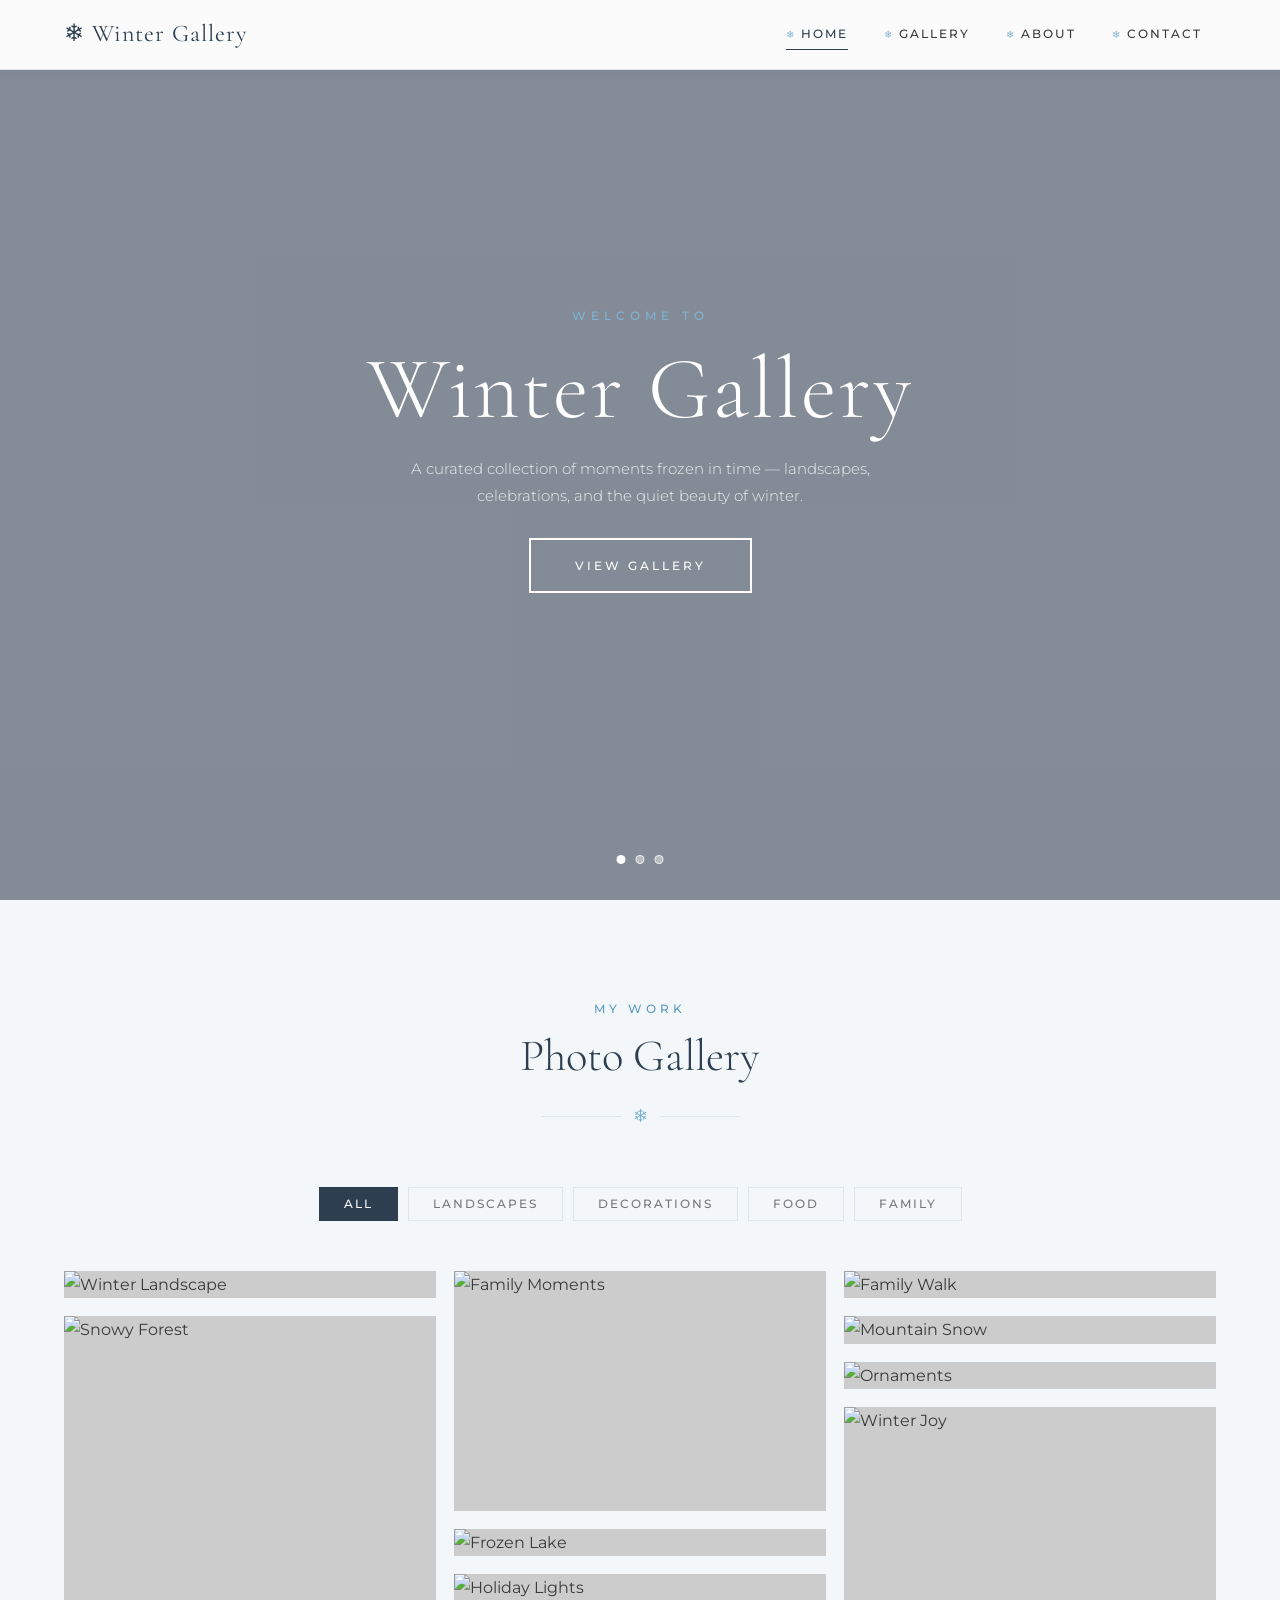
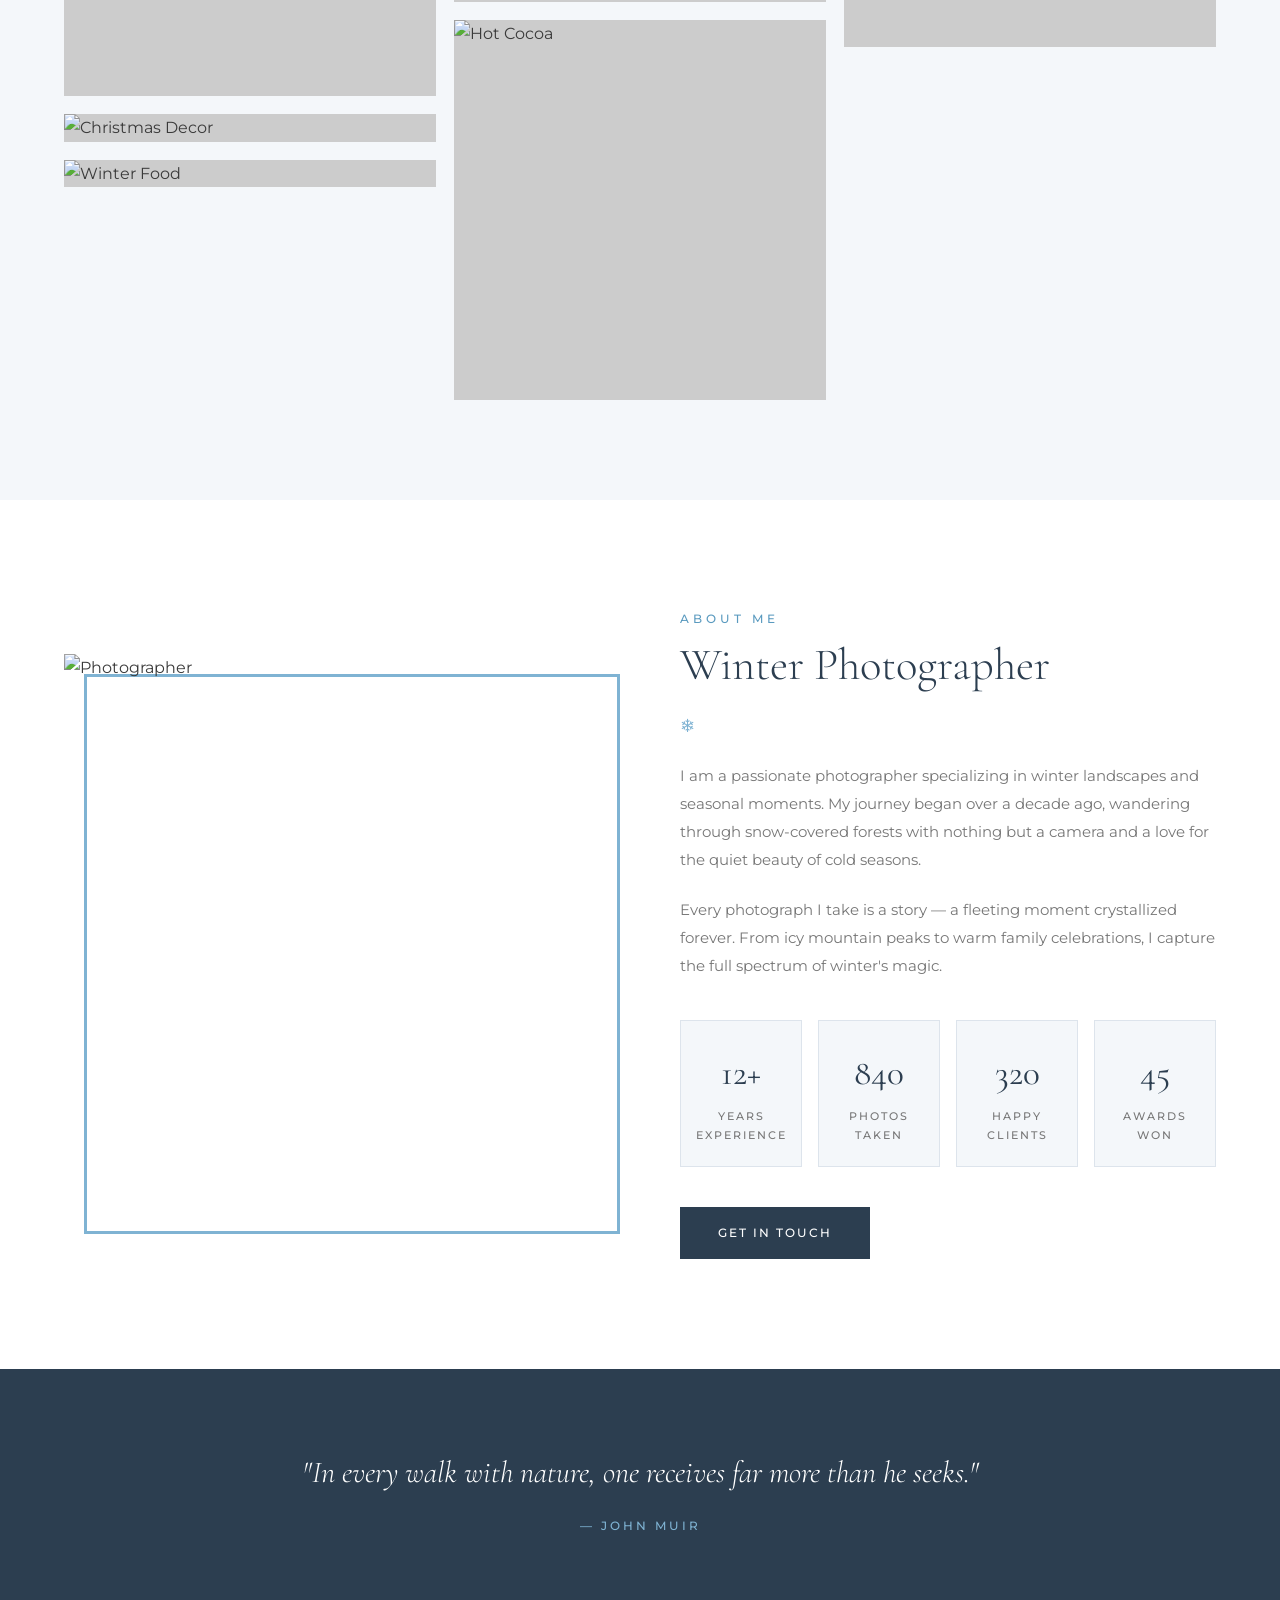
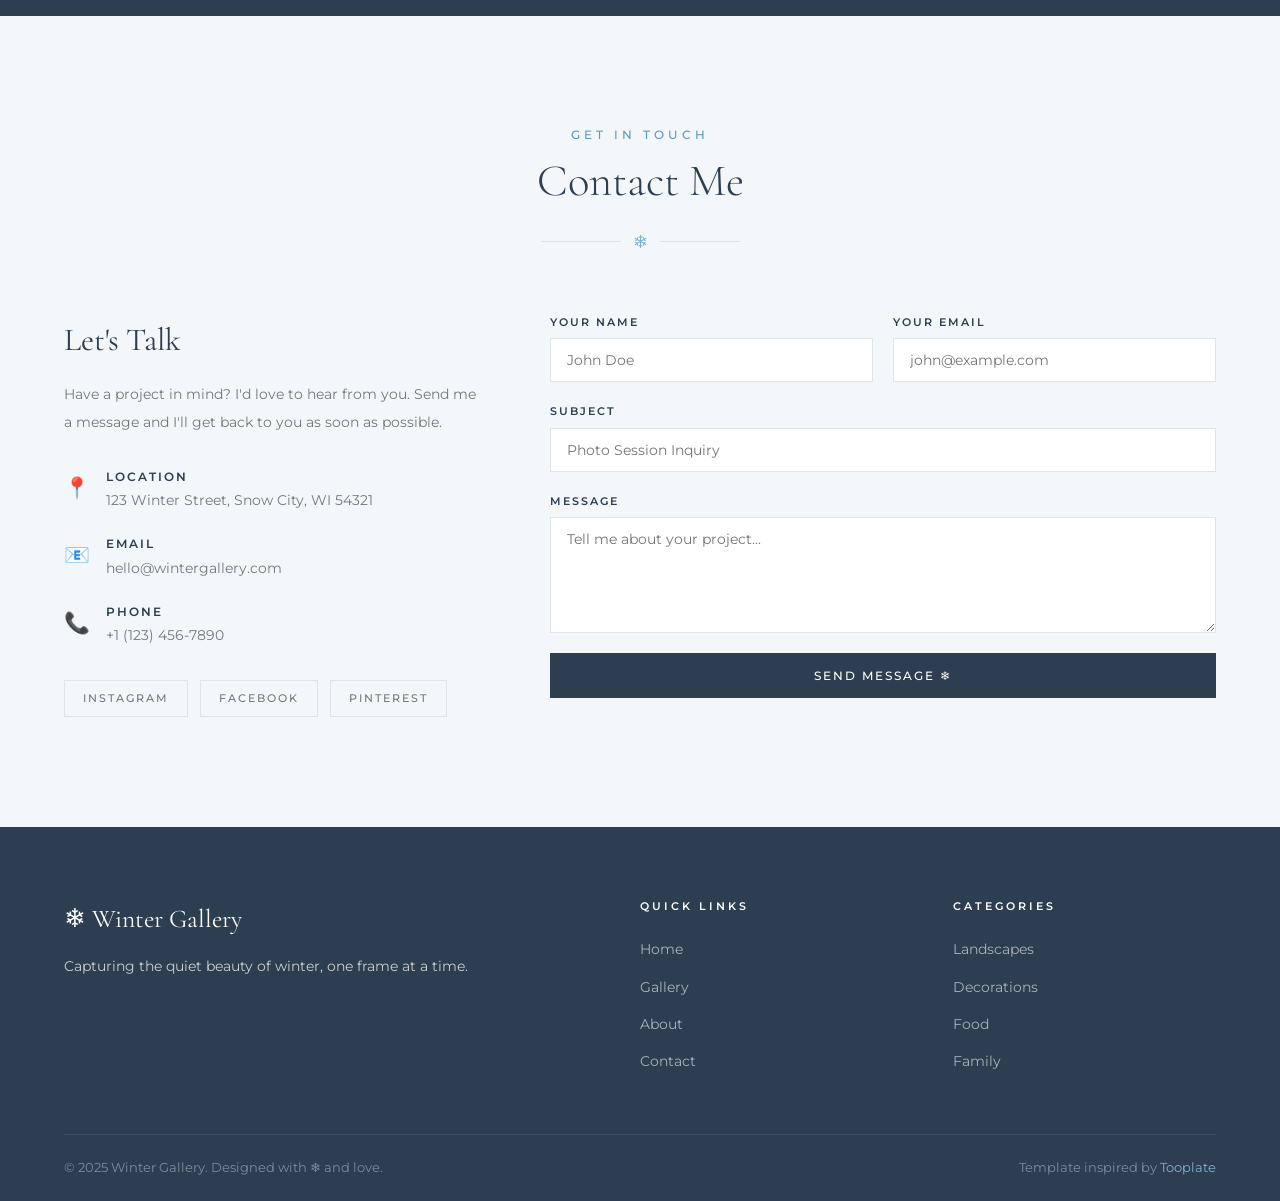
==== Task-5/index.html @ 5f0f7ccc "Completed Task 5" ====
<!DOCTYPE html>
<html lang="en">
<head>
  <meta charset="UTF-8" />
  <meta name="viewport" content="width=device-width, initial-scale=1.0"/>
  <title>Winter Gallery</title>
  <link rel="stylesheet" href="style.css"/>
  <link href="https://fonts.googleapis.com/css2?family=Cormorant+Garamond:ital,wght@0,300;0,400;0,600;1,300;1,400&family=Montserrat:wght@300;400;500;600&display=swap" rel="stylesheet"/>
</head>
<body>

  <!-- ========== NAVBAR ========== -->
  <nav class="navbar" id="navbar">
    <div class="nav-container">
      <a href="#home" class="nav-logo">❄ Winter Gallery</a>
      <button class="nav-toggle" id="navToggle" aria-label="Toggle menu">
        <span></span><span></span><span></span>
      </button>
      <ul class="nav-menu" id="navMenu">
        <li><a href="#home"      class="nav-link active"><span class="flake">❄</span>Home</a></li>
        <li><a href="#gallery"   class="nav-link"><span class="flake">❄</span>Gallery</a></li>
        <li><a href="#about"     class="nav-link"><span class="flake">❄</span>About</a></li>
        <li><a href="#contact"   class="nav-link"><span class="flake">❄</span>Contact</a></li>
      </ul>
    </div>
  </nav>

  <!-- ========== HERO ========== -->
  <section class="hero" id="home">
    <div class="hero-slides">
      <div class="hero-slide active" style="background-image: url('https://images.unsplash.com/photo-1491002052546-bf38f186af56?w=1600&q=80')"></div>
      <div class="hero-slide" style="background-image: url('https://images.unsplash.com/photo-1548777123-e216912df7d8?w=1600&q=80')"></div>
      <div class="hero-slide" style="background-image: url('https://images.unsplash.com/photo-1516912481808-3406841bd33c?w=1600&q=80')"></div>
    </div>
    <div class="hero-overlay"></div>
    <div class="hero-content">
      <p class="hero-sub">Welcome to</p>
      <h1 class="hero-title">Winter Gallery</h1>
      <p class="hero-desc">A curated collection of moments frozen in time — landscapes, celebrations, and the quiet beauty of winter.</p>
      <a href="#gallery" class="btn-hero">View Gallery</a>
    </div>
    <div class="hero-dots">
      <span class="dot active" data-slide="0"></span>
      <span class="dot" data-slide="1"></span>
      <span class="dot" data-slide="2"></span>
    </div>
  </section>

  <!-- ========== GALLERY ========== -->
  <section class="gallery-section" id="gallery">
    <div class="container">
      <div class="section-header">
        <p class="section-sub">My Work</p>
        <h2 class="section-title">Photo Gallery</h2>
        <div class="divider"><span>❄</span></div>
      </div>

      <!-- Filter Buttons -->
      <div class="filter-bar">
        <button class="filter-btn active" data-filter="all">All</button>
        <button class="filter-btn" data-filter="landscapes">Landscapes</button>
        <button class="filter-btn" data-filter="decorations">Decorations</button>
        <button class="filter-btn" data-filter="food">Food</button>
        <button class="filter-btn" data-filter="family">Family</button>
      </div>

      <!-- Gallery Grid -->
      <div class="gallery-grid" id="galleryGrid">

        <div class="gallery-item" data-category="landscapes">
          <img src="https://images.unsplash.com/photo-1491002052546-bf38f186af56?w=600&q=80" alt="Winter Landscape"/>
          <div class="gallery-overlay">
            <span class="gallery-icon">🔍</span>
            <p>Winter Landscape</p>
          </div>
        </div>

        <div class="gallery-item tall" data-category="landscapes">
          <img src="https://images.unsplash.com/photo-1548777123-e216912df7d8?w=600&q=80" alt="Snowy Forest"/>
          <div class="gallery-overlay">
            <span class="gallery-icon">🔍</span>
            <p>Snowy Forest</p>
          </div>
        </div>

        <div class="gallery-item" data-category="decorations">
          <img src="https://images.unsplash.com/photo-1512389142860-9c449e58a543?w=600&q=80" alt="Christmas Decor"/>
          <div class="gallery-overlay">
            <span class="gallery-icon">🔍</span>
            <p>Christmas Decor</p>
          </div>
        </div>

        <div class="gallery-item" data-category="food">
          <img src="https://images.unsplash.com/photo-1481391319762-47dff72954d9?w=600&q=80" alt="Winter Food"/>
          <div class="gallery-overlay">
            <span class="gallery-icon">🔍</span>
            <p>Winter Food</p>
          </div>
        </div>

        <div class="gallery-item wide" data-category="family">
          <img src="https://images.unsplash.com/photo-1543589077-47d81606c1bf?w=600&q=80" alt="Family Moments"/>
          <div class="gallery-overlay">
            <span class="gallery-icon">🔍</span>
            <p>Family Moments</p>
          </div>
        </div>

        <div class="gallery-item" data-category="landscapes">
          <img src="https://images.unsplash.com/photo-1516912481808-3406841bd33c?w=600&q=80" alt="Frozen Lake"/>
          <div class="gallery-overlay">
            <span class="gallery-icon">🔍</span>
            <p>Frozen Lake</p>
          </div>
        </div>

        <div class="gallery-item" data-category="decorations">
          <img src="https://images.unsplash.com/photo-1543332164-6e82f355badc?w=600&q=80" alt="Holiday Lights"/>
          <div class="gallery-overlay">
            <span class="gallery-icon">🔍</span>
            <p>Holiday Lights</p>
          </div>
        </div>

        <div class="gallery-item tall" data-category="food">
          <img src="https://images.unsplash.com/photo-1606312619070-d48b4c652a52?w=600&q=80" alt="Hot Cocoa"/>
          <div class="gallery-overlay">
            <span class="gallery-icon">🔍</span>
            <p>Hot Cocoa</p>
          </div>
        </div>

        <div class="gallery-item" data-category="family">
          <img src="https://images.unsplash.com/photo-1511895426328-dc8714191011?w=600&q=80" alt="Family Walk"/>
          <div class="gallery-overlay">
            <span class="gallery-icon">🔍</span>
            <p>Family Walk</p>
          </div>
        </div>

        <div class="gallery-item" data-category="landscapes">
          <img src="https://images.unsplash.com/photo-1418985991508-e47386d96a71?w=600&q=80" alt="Mountain Snow"/>
          <div class="gallery-overlay">
            <span class="gallery-icon">🔍</span>
            <p>Mountain Snow</p>
          </div>
        </div>

        <div class="gallery-item" data-category="decorations">
          <img src="https://images.unsplash.com/photo-1544441893-675973e31985?w=600&q=80" alt="Ornaments"/>
          <div class="gallery-overlay">
            <span class="gallery-icon">🔍</span>
            <p>Ornaments</p>
          </div>
        </div>

        <div class="gallery-item wide" data-category="family">
          <img src="https://images.unsplash.com/photo-1502086223501-7ea6ecd79368?w=600&q=80" alt="Winter Joy"/>
          <div class="gallery-overlay">
            <span class="gallery-icon">🔍</span>
            <p>Winter Joy</p>
          </div>
        </div>

      </div><!-- end gallery-grid -->
    </div>
  </section>

  <!-- ========== LIGHTBOX ========== -->
  <div class="lightbox" id="lightbox">
    <button class="lb-close" id="lbClose">✕</button>
    <button class="lb-prev" id="lbPrev">&#10094;</button>
    <button class="lb-next" id="lbNext">&#10095;</button>
    <div class="lb-img-wrap">
      <img src="" alt="" id="lbImg"/>
      <p class="lb-caption" id="lbCaption"></p>
    </div>
  </div>

  <!-- ========== ABOUT ========== -->
  <section class="about-section" id="about">
    <div class="container">
      <div class="about-grid">
        <div class="about-image">
          <img src="https://images.unsplash.com/photo-1531746020798-e6953c6e8e04?w=600&q=80" alt="Photographer"/>
          <div class="about-img-decor"></div>
        </div>
        <div class="about-content">
          <p class="section-sub">About Me</p>
          <h2 class="section-title">Winter Photographer</h2>
          <div class="divider left"><span>❄</span></div>
          <p class="about-text">
            I am a passionate photographer specializing in winter landscapes and seasonal moments. 
            My journey began over a decade ago, wandering through snow-covered forests with nothing 
            but a camera and a love for the quiet beauty of cold seasons.
          </p>
          <p class="about-text">
            Every photograph I take is a story — a fleeting moment crystallized forever. 
            From icy mountain peaks to warm family celebrations, I capture the full spectrum 
            of winter's magic.
          </p>
          <div class="stats-grid">
            <div class="stat-box">
              <h3>12+</h3>
              <p>Years Experience</p>
            </div>
            <div class="stat-box">
              <h3>840</h3>
              <p>Photos Taken</p>
            </div>
            <div class="stat-box">
              <h3>320</h3>
              <p>Happy Clients</p>
            </div>
            <div class="stat-box">
              <h3>45</h3>
              <p>Awards Won</p>
            </div>
          </div>
          <a href="#contact" class="btn-primary">Get In Touch</a>
        </div>
      </div>
    </div>
  </section>

  <!-- ========== QUOTE BANNER ========== -->
  <section class="quote-section">
    <div class="container">
      <blockquote>
        "In every walk with nature, one receives far more than he seeks."
        <cite>— John Muir</cite>
      </blockquote>
    </div>
  </section>

  <!-- ========== CONTACT ========== -->
  <section class="contact-section" id="contact">
    <div class="container">
      <div class="section-header">
        <p class="section-sub">Get In Touch</p>
        <h2 class="section-title">Contact Me</h2>
        <div class="divider"><span>❄</span></div>
      </div>

      <div class="contact-grid">
        <div class="contact-info">
          <h3>Let's Talk</h3>
          <p>Have a project in mind? I'd love to hear from you. Send me a message and I'll get back to you as soon as possible.</p>

          <div class="contact-item">
            <span class="contact-icon">📍</span>
            <div>
              <strong>Location</strong>
              <p>123 Winter Street, Snow City, WI 54321</p>
            </div>
          </div>
          <div class="contact-item">
            <span class="contact-icon">📧</span>
            <div>
              <strong>Email</strong>
              <p><a href="mailto:hello@wintergallery.com">hello@wintergallery.com</a></p>
            </div>
          </div>
          <div class="contact-item">
            <span class="contact-icon">📞</span>
            <div>
              <strong>Phone</strong>
              <p><a href="tel:+11234567890">+1 (123) 456-7890</a></p>
            </div>
          </div>

          <div class="social-links">
            <a href="#" class="social-link">Instagram</a>
            <a href="#" class="social-link">Facebook</a>
            <a href="#" class="social-link">Pinterest</a>
          </div>
        </div>

        <form class="contact-form" id="contactForm">
          <div class="form-row">
            <div class="form-group">
              <label for="name">Your Name</label>
              <input type="text" id="name" name="name" placeholder="John Doe" required/>
            </div>
            <div class="form-group">
              <label for="email">Your Email</label>
              <input type="email" id="email" name="email" placeholder="john@example.com" required/>
            </div>
          </div>
          <div class="form-group">
            <label for="subject">Subject</label>
            <input type="text" id="subject" name="subject" placeholder="Photo Session Inquiry"/>
          </div>
          <div class="form-group">
            <label for="message">Message</label>
            <textarea id="message" name="message" rows="5" placeholder="Tell me about your project..." required></textarea>
          </div>
          <button type="submit" class="btn-primary">Send Message ❄</button>
          <p class="form-success" id="formSuccess">Thank you! Your message has been sent.</p>
        </form>
      </div>
    </div>
  </section>

  <!-- ========== FOOTER ========== -->
  <footer class="footer">
    <div class="container">
      <div class="footer-grid">
        <div class="footer-brand">
          <h3>❄ Winter Gallery</h3>
          <p>Capturing the quiet beauty of winter, one frame at a time.</p>
        </div>
        <div class="footer-links">
          <h4>Quick Links</h4>
          <ul>
            <li><a href="#home">Home</a></li>
            <li><a href="#gallery">Gallery</a></li>
            <li><a href="#about">About</a></li>
            <li><a href="#contact">Contact</a></li>
          </ul>
        </div>
        <div class="footer-categories">
          <h4>Categories</h4>
          <ul>
            <li><a href="#">Landscapes</a></li>
            <li><a href="#">Decorations</a></li>
            <li><a href="#">Food</a></li>
            <li><a href="#">Family</a></li>
          </ul>
        </div>
      </div>
      <div class="footer-bottom">
        <p>© 2025 Winter Gallery. Designed with ❄ and love.</p>
        <p>Template inspired by <a href="https://www.tooplate.com" target="_blank">Tooplate</a></p>
      </div>
    </div>
  </footer>

  <script src="script.js"></script>
</body>
</html>
---- Task-5/style.css ----
/* =============================================
   WINTER GALLERY — style.css
   Breakpoints:
     Desktop  : 1200px+
     Tablet   : 768px – 1199px
     Mobile   : < 768px
   ============================================= */

/* ---------- CSS Variables ---------- */
:root {
  --primary:      #2c3e50;
  --accent:       #7fb3d3;
  --accent-dark:  #5a9abf;
  --light-bg:     #f4f7fa;
  --white:        #ffffff;
  --text:         #3a3a3a;
  --text-light:   #777777;
  --border:       #dde4ec;
  --overlay:      rgba(30, 45, 65, 0.55);
  --nav-height:   70px;
  --font-serif:   'Cormorant Garamond', Georgia, serif;
  --font-sans:    'Montserrat', sans-serif;
  --transition:   all 0.35s ease;
  --shadow:       0 4px 24px rgba(44,62,80,0.10);
  --shadow-hover: 0 8px 32px rgba(44,62,80,0.18);
}

/* ---------- Reset & Base ---------- */
*, *::before, *::after { box-sizing: border-box; margin: 0; padding: 0; }

html { scroll-behavior: smooth; font-size: 16px; }

body {
  font-family: var(--font-sans);
  color: var(--text);
  background: var(--white);
  line-height: 1.7;
  overflow-x: hidden;
}

img { max-width: 100%; display: block; }

a { text-decoration: none; color: inherit; }

ul { list-style: none; }

.container {
  width: 90%;
  max-width: 1200px;
  margin: 0 auto;
}

/* ---------- Buttons ---------- */
.btn-primary {
  display: inline-block;
  padding: 13px 36px;
  background: var(--primary);
  color: var(--white);
  font-family: var(--font-sans);
  font-size: 0.78rem;
  font-weight: 500;
  letter-spacing: 2px;
  text-transform: uppercase;
  border: 2px solid var(--primary);
  cursor: pointer;
  transition: var(--transition);
}
.btn-primary:hover {
  background: transparent;
  color: var(--primary);
}

.btn-hero {
  display: inline-block;
  padding: 15px 44px;
  background: transparent;
  color: var(--white);
  font-family: var(--font-sans);
  font-size: 0.78rem;
  font-weight: 500;
  letter-spacing: 3px;
  text-transform: uppercase;
  border: 2px solid var(--white);
  transition: var(--transition);
  margin-top: 28px;
}
.btn-hero:hover {
  background: var(--white);
  color: var(--primary);
}

/* ---------- Section Shared ---------- */
.section-header { text-align: center; margin-bottom: 56px; }

.section-sub {
  font-family: var(--font-sans);
  font-size: 0.72rem;
  font-weight: 500;
  letter-spacing: 4px;
  text-transform: uppercase;
  color: var(--accent-dark);
  margin-bottom: 10px;
}

.section-title {
  font-family: var(--font-serif);
  font-size: 2.8rem;
  font-weight: 300;
  color: var(--primary);
  line-height: 1.2;
}

.divider {
  display: flex;
  align-items: center;
  justify-content: center;
  gap: 12px;
  margin-top: 18px;
  color: var(--accent);
  font-size: 1.1rem;
}
.divider::before,
.divider::after {
  content: '';
  flex: 1;
  max-width: 80px;
  height: 1px;
  background: var(--border);
}
.divider.left {
  justify-content: flex-start;
}
.divider.left::before { display: none; }
.divider.left::after { flex: 0; width: 80px; }

/* =============================================
   NAVBAR
   ============================================= */
.navbar {
  position: fixed;
  top: 0; left: 0; right: 0;
  z-index: 1000;
  height: var(--nav-height);
  background: rgba(255,255,255,0.97);
  backdrop-filter: blur(8px);
  border-bottom: 1px solid var(--border);
  transition: var(--transition);
  box-shadow: 0 2px 16px rgba(44,62,80,0.07);
}

.nav-container {
  display: flex;
  align-items: center;
  justify-content: space-between;
  height: 100%;
  width: 90%;
  max-width: 1200px;
  margin: 0 auto;
}

.nav-logo {
  font-family: var(--font-serif);
  font-size: 1.5rem;
  font-weight: 400;
  color: var(--primary);
  letter-spacing: 1px;
}

.nav-menu {
  display: flex;
  gap: 8px;
  align-items: center;
}

.nav-link {
  font-family: var(--font-sans);
  font-size: 0.72rem;
  font-weight: 500;
  letter-spacing: 2px;
  text-transform: uppercase;
  color: var(--text);
  padding: 6px 14px;
  position: relative;
  transition: var(--transition);
  display: flex;
  align-items: center;
  gap: 5px;
}

.flake {
  font-size: 0.65rem;
  color: var(--accent);
  opacity: 0;
  transition: var(--transition);
}

.nav-link.active .flake,
.nav-link:hover .flake { opacity: 1; }

.nav-link::after {
  content: '';
  position: absolute;
  bottom: 0; left: 14px; right: 14px;
  height: 1px;
  background: var(--primary);
  transform: scaleX(0);
  transition: var(--transition);
}
.nav-link.active::after,
.nav-link:hover::after { transform: scaleX(1); }

.nav-link.active,
.nav-link:hover { color: var(--primary); }

/* Hamburger */
.nav-toggle {
  display: none;
  flex-direction: column;
  gap: 5px;
  background: none;
  border: none;
  cursor: pointer;
  padding: 6px;
}
.nav-toggle span {
  display: block;
  width: 26px;
  height: 2px;
  background: var(--primary);
  transition: var(--transition);
}

/* =============================================
   HERO
   ============================================= */
.hero {
  position: relative;
  height: 100vh;
  min-height: 600px;
  overflow: hidden;
  display: flex;
  align-items: center;
  justify-content: center;
}

.hero-slides {
  position: absolute;
  inset: 0;
}

.hero-slide {
  position: absolute;
  inset: 0;
  background-size: cover;
  background-position: center;
  opacity: 0;
  transition: opacity 1.2s ease;
}
.hero-slide.active { opacity: 1; }

.hero-overlay {
  position: absolute;
  inset: 0;
  background: var(--overlay);
}

.hero-content {
  position: relative;
  z-index: 2;
  text-align: center;
  color: var(--white);
  padding: 0 20px;
  max-width: 760px;
}

.hero-sub {
  font-family: var(--font-sans);
  font-size: 0.72rem;
  font-weight: 500;
  letter-spacing: 5px;
  text-transform: uppercase;
  color: var(--accent);
  margin-bottom: 16px;
}

.hero-title {
  font-family: var(--font-serif);
  font-size: 5.5rem;
  font-weight: 300;
  line-height: 1.05;
  letter-spacing: 2px;
}

.hero-desc {
  font-size: 0.95rem;
  font-weight: 300;
  margin-top: 20px;
  line-height: 1.8;
  color: rgba(255,255,255,0.85);
  max-width: 520px;
  margin-left: auto;
  margin-right: auto;
}

.hero-dots {
  position: absolute;
  bottom: 36px;
  left: 50%;
  transform: translateX(-50%);
  display: flex;
  gap: 10px;
  z-index: 3;
}

.dot {
  width: 9px;
  height: 9px;
  border-radius: 50%;
  background: rgba(255,255,255,0.45);
  cursor: pointer;
  transition: var(--transition);
  border: 1px solid rgba(255,255,255,0.7);
}
.dot.active { background: var(--white); }

/* =============================================
   GALLERY
   ============================================= */
.gallery-section {
  padding: 100px 0;
  background: var(--light-bg);
}

/* Filter Bar */
.filter-bar {
  display: flex;
  justify-content: center;
  flex-wrap: wrap;
  gap: 10px;
  margin-bottom: 50px;
}

.filter-btn {
  font-family: var(--font-sans);
  font-size: 0.72rem;
  font-weight: 500;
  letter-spacing: 2px;
  text-transform: uppercase;
  padding: 9px 24px;
  background: transparent;
  border: 1px solid var(--border);
  color: var(--text-light);
  cursor: pointer;
  transition: var(--transition);
}
.filter-btn:hover,
.filter-btn.active {
  background: var(--primary);
  border-color: var(--primary);
  color: var(--white);
}

/* Masonry Grid */
.gallery-grid {
  columns: 3;
  column-gap: 18px;
}

.gallery-item {
  position: relative;
  overflow: hidden;
  break-inside: avoid;
  margin-bottom: 18px;
  cursor: pointer;
  background: #ccc;
}

.gallery-item img {
  width: 100%;
  height: auto;
  display: block;
  transition: transform 0.5s ease;
  object-fit: cover;
}

/* Tall / Wide variants for visual interest */
.gallery-item.tall img { min-height: 380px; object-fit: cover; }
.gallery-item.wide img { min-height: 240px; object-fit: cover; }

.gallery-overlay {
  position: absolute;
  inset: 0;
  background: rgba(30,45,65,0.62);
  display: flex;
  flex-direction: column;
  align-items: center;
  justify-content: center;
  opacity: 0;
  transition: var(--transition);
  color: var(--white);
}

.gallery-item:hover .gallery-overlay { opacity: 1; }
.gallery-item:hover img { transform: scale(1.05); }

.gallery-icon { font-size: 1.8rem; margin-bottom: 8px; }
.gallery-overlay p {
  font-family: var(--font-serif);
  font-size: 1.1rem;
  font-weight: 300;
  letter-spacing: 1px;
}

/* Hidden items */
.gallery-item.hidden {
  display: none;
}

/* =============================================
   LIGHTBOX
   ============================================= */
.lightbox {
  display: none;
  position: fixed;
  inset: 0;
  z-index: 2000;
  background: rgba(10,18,28,0.95);
  align-items: center;
  justify-content: center;
}
.lightbox.open { display: flex; }

.lb-img-wrap {
  position: relative;
  max-width: 90vw;
  max-height: 90vh;
  display: flex;
  flex-direction: column;
  align-items: center;
}

.lb-img-wrap img {
  max-width: 90vw;
  max-height: 80vh;
  object-fit: contain;
  border: 3px solid rgba(255,255,255,0.08);
}

.lb-caption {
  color: rgba(255,255,255,0.7);
  font-family: var(--font-serif);
  font-size: 1rem;
  font-style: italic;
  margin-top: 14px;
}

.lb-close, .lb-prev, .lb-next {
  position: fixed;
  background: none;
  border: none;
  color: var(--white);
  font-size: 1.6rem;
  cursor: pointer;
  transition: var(--transition);
  padding: 10px;
}
.lb-close { top: 20px; right: 28px; font-size: 1.8rem; }
.lb-close:hover { color: var(--accent); transform: rotate(90deg); }
.lb-prev  { left: 24px; top: 50%; transform: translateY(-50%); }
.lb-next  { right: 24px; top: 50%; transform: translateY(-50%); }
.lb-prev:hover, .lb-next:hover { color: var(--accent); }

/* =============================================
   ABOUT
   ============================================= */
.about-section {
  padding: 110px 0;
  background: var(--white);
}

.about-grid {
  display: grid;
  grid-template-columns: 1fr 1fr;
  gap: 80px;
  align-items: center;
}

.about-image {
  position: relative;
}
.about-image img {
  width: 100%;
  height: 560px;
  object-fit: cover;
  position: relative;
  z-index: 1;
}
.about-img-decor {
  position: absolute;
  bottom: -20px;
  right: -20px;
  width: 100%;
  height: 100%;
  border: 3px solid var(--accent);
  z-index: 0;
}

.about-content .section-title { text-align: left; }

.about-text {
  color: var(--text-light);
  font-size: 0.92rem;
  line-height: 1.9;
  margin-top: 22px;
}

.stats-grid {
  display: grid;
  grid-template-columns: repeat(4, 1fr);
  gap: 16px;
  margin: 40px 0;
}

.stat-box {
  text-align: center;
  padding: 22px 10px;
  border: 1px solid var(--border);
  background: var(--light-bg);
  transition: var(--transition);
}
.stat-box:hover {
  border-color: var(--accent);
  box-shadow: var(--shadow);
}
.stat-box h3 {
  font-family: var(--font-serif);
  font-size: 2.2rem;
  font-weight: 400;
  color: var(--primary);
}
.stat-box p {
  font-size: 0.68rem;
  font-weight: 500;
  letter-spacing: 2px;
  text-transform: uppercase;
  color: var(--text-light);
  margin-top: 4px;
}

/* =============================================
   QUOTE BANNER
   ============================================= */
.quote-section {
  padding: 80px 0;
  background: var(--primary);
  text-align: center;
}

.quote-section blockquote {
  font-family: var(--font-serif);
  font-size: 1.9rem;
  font-weight: 300;
  font-style: italic;
  color: var(--white);
  line-height: 1.6;
  max-width: 760px;
  margin: 0 auto;
}

.quote-section cite {
  display: block;
  font-family: var(--font-sans);
  font-size: 0.72rem;
  font-weight: 500;
  letter-spacing: 3px;
  text-transform: uppercase;
  color: var(--accent);
  margin-top: 20px;
  font-style: normal;
}

/* =============================================
   CONTACT
   ============================================= */
.contact-section {
  padding: 110px 0;
  background: var(--light-bg);
}

.contact-grid {
  display: grid;
  grid-template-columns: 1fr 1.6fr;
  gap: 70px;
  align-items: start;
}

.contact-info h3 {
  font-family: var(--font-serif);
  font-size: 2rem;
  font-weight: 400;
  color: var(--primary);
  margin-bottom: 14px;
}
.contact-info > p {
  color: var(--text-light);
  font-size: 0.9rem;
  line-height: 1.9;
  margin-bottom: 32px;
}

.contact-item {
  display: flex;
  gap: 16px;
  align-items: flex-start;
  margin-bottom: 22px;
}
.contact-icon { font-size: 1.3rem; margin-top: 2px; }
.contact-item strong {
  display: block;
  font-size: 0.72rem;
  font-weight: 600;
  letter-spacing: 2px;
  text-transform: uppercase;
  color: var(--primary);
  margin-bottom: 2px;
}
.contact-item p,
.contact-item a {
  font-size: 0.88rem;
  color: var(--text-light);
  transition: var(--transition);
}
.contact-item a:hover { color: var(--accent-dark); }

.social-links {
  display: flex;
  gap: 12px;
  margin-top: 32px;
  flex-wrap: wrap;
}
.social-link {
  font-size: 0.68rem;
  font-weight: 500;
  letter-spacing: 2px;
  text-transform: uppercase;
  padding: 8px 18px;
  border: 1px solid var(--border);
  color: var(--text-light);
  transition: var(--transition);
}
.social-link:hover {
  background: var(--primary);
  border-color: var(--primary);
  color: var(--white);
}

/* Contact Form */
.contact-form { display: flex; flex-direction: column; gap: 20px; }

.form-row {
  display: grid;
  grid-template-columns: 1fr 1fr;
  gap: 20px;
}

.form-group {
  display: flex;
  flex-direction: column;
  gap: 7px;
}

.form-group label {
  font-size: 0.68rem;
  font-weight: 600;
  letter-spacing: 2px;
  text-transform: uppercase;
  color: var(--primary);
}

.form-group input,
.form-group textarea {
  font-family: var(--font-sans);
  font-size: 0.88rem;
  padding: 12px 16px;
  border: 1px solid var(--border);
  background: var(--white);
  color: var(--text);
  outline: none;
  transition: var(--transition);
  resize: vertical;
}
.form-group input:focus,
.form-group textarea:focus {
  border-color: var(--accent);
  box-shadow: 0 0 0 3px rgba(127,179,211,0.15);
}

.form-success {
  display: none;
  color: #3a8f5a;
  font-size: 0.85rem;
  margin-top: 4px;
}
.form-success.show { display: block; }

/* =============================================
   FOOTER
   ============================================= */
.footer {
  background: var(--primary);
  color: rgba(255,255,255,0.75);
  padding: 70px 0 0;
}

.footer-grid {
  display: grid;
  grid-template-columns: 2fr 1fr 1fr;
  gap: 50px;
  padding-bottom: 50px;
  border-bottom: 1px solid rgba(255,255,255,0.1);
}

.footer-brand h3 {
  font-family: var(--font-serif);
  font-size: 1.6rem;
  font-weight: 400;
  color: var(--white);
  margin-bottom: 14px;
}
.footer-brand p {
  font-size: 0.88rem;
  line-height: 1.8;
}

.footer-links h4,
.footer-categories h4 {
  font-size: 0.68rem;
  font-weight: 600;
  letter-spacing: 3px;
  text-transform: uppercase;
  color: var(--white);
  margin-bottom: 20px;
}

.footer-links ul li,
.footer-categories ul li { margin-bottom: 10px; }

.footer-links a,
.footer-categories a {
  font-size: 0.88rem;
  color: rgba(255,255,255,0.6);
  transition: var(--transition);
}
.footer-links a:hover,
.footer-categories a:hover { color: var(--accent); }

.footer-bottom {
  padding: 22px 0;
  display: flex;
  justify-content: space-between;
  align-items: center;
  font-size: 0.8rem;
  color: rgba(255,255,255,0.4);
  flex-wrap: wrap;
  gap: 8px;
}
.footer-bottom a {
  color: var(--accent);
  transition: var(--transition);
}
.footer-bottom a:hover { color: var(--white); }


/* =============================================
   MEDIA QUERIES — TABLET (768px – 1199px)
   ============================================= */
@media (max-width: 1199px) and (min-width: 768px) {

  /* Navbar */
  .nav-logo { font-size: 1.3rem; }
  .nav-link { padding: 6px 10px; font-size: 0.68rem; }

  /* Hero */
  .hero-title { font-size: 4rem; }
  .hero-desc  { font-size: 0.9rem; }

  /* Section title */
  .section-title { font-size: 2.2rem; }

  /* Gallery — 2 columns */
  .gallery-grid { columns: 2; }

  /* About */
  .about-grid { grid-template-columns: 1fr 1fr; gap: 50px; }
  .about-image img { height: 450px; }
  .stats-grid { grid-template-columns: repeat(2, 1fr); }

  /* Contact */
  .contact-grid { grid-template-columns: 1fr 1fr; gap: 44px; }

  /* Footer */
  .footer-grid { grid-template-columns: 1.5fr 1fr 1fr; gap: 36px; }

  /* Quote */
  .quote-section blockquote { font-size: 1.55rem; }
}


/* =============================================
   MEDIA QUERIES — MOBILE (< 768px)
   ============================================= */
@media (max-width: 767px) {

  :root { --nav-height: 60px; }

  /* ---- Navbar ---- */
  .nav-toggle { display: flex; }

  .nav-menu {
    position: fixed;
    top: var(--nav-height);
    left: 0; right: 0;
    background: var(--white);
    flex-direction: column;
    gap: 0;
    padding: 16px 0;
    border-bottom: 1px solid var(--border);
    box-shadow: 0 8px 24px rgba(0,0,0,0.08);
    transform: translateY(-120%);
    opacity: 0;
    transition: var(--transition);
    pointer-events: none;
  }
  .nav-menu.open {
    transform: translateY(0);
    opacity: 1;
    pointer-events: all;
  }
  .nav-link {
    padding: 12px 24px;
    font-size: 0.75rem;
    border-bottom: 1px solid var(--border);
    width: 100%;
  }
  .nav-link::after { left: 24px; right: 24px; }
  .nav-logo { font-size: 1.15rem; }

  /* ---- Hero ---- */
  .hero-title { font-size: 2.7rem; letter-spacing: 1px; }
  .hero-sub   { font-size: 0.65rem; letter-spacing: 4px; }
  .hero-desc  { font-size: 0.85rem; }
  .btn-hero   { padding: 12px 32px; font-size: 0.7rem; }

  /* ---- Section header ---- */
  .section-title  { font-size: 1.9rem; }
  .section-header { margin-bottom: 36px; }

  /* ---- Gallery — 1 column ---- */
  .gallery-grid { columns: 1; }

  .filter-bar { gap: 8px; }
  .filter-btn { padding: 8px 16px; font-size: 0.68rem; }

  /* ---- About ---- */
  .about-section { padding: 70px 0; }
  .about-grid {
    grid-template-columns: 1fr;
    gap: 40px;
  }
  .about-image img { height: 320px; }
  .about-img-decor { bottom: -12px; right: -12px; }
  .stats-grid { grid-template-columns: repeat(2, 1fr); gap: 12px; }
  .stat-box h3 { font-size: 1.8rem; }

  /* ---- Quote ---- */
  .quote-section { padding: 60px 0; }
  .quote-section blockquote { font-size: 1.25rem; }

  /* ---- Contact ---- */
  .contact-section { padding: 70px 0; }
  .contact-grid {
    grid-template-columns: 1fr;
    gap: 40px;
  }
  .form-row { grid-template-columns: 1fr; }

  /* ---- Footer ---- */
  .footer { padding: 50px 0 0; }
  .footer-grid {
    grid-template-columns: 1fr;
    gap: 30px;
  }
  .footer-bottom {
    flex-direction: column;
    text-align: center;
  }

  /* ---- Lightbox ---- */
  .lb-prev { left: 8px; }
  .lb-next { right: 8px; }
}


/* =============================================
   SCROLLBAR (Desktop cosmetic)
   ============================================= */
::-webkit-scrollbar { width: 6px; }
::-webkit-scrollbar-track { background: var(--light-bg); }
::-webkit-scrollbar-thumb { background: var(--accent); border-radius: 3px; }
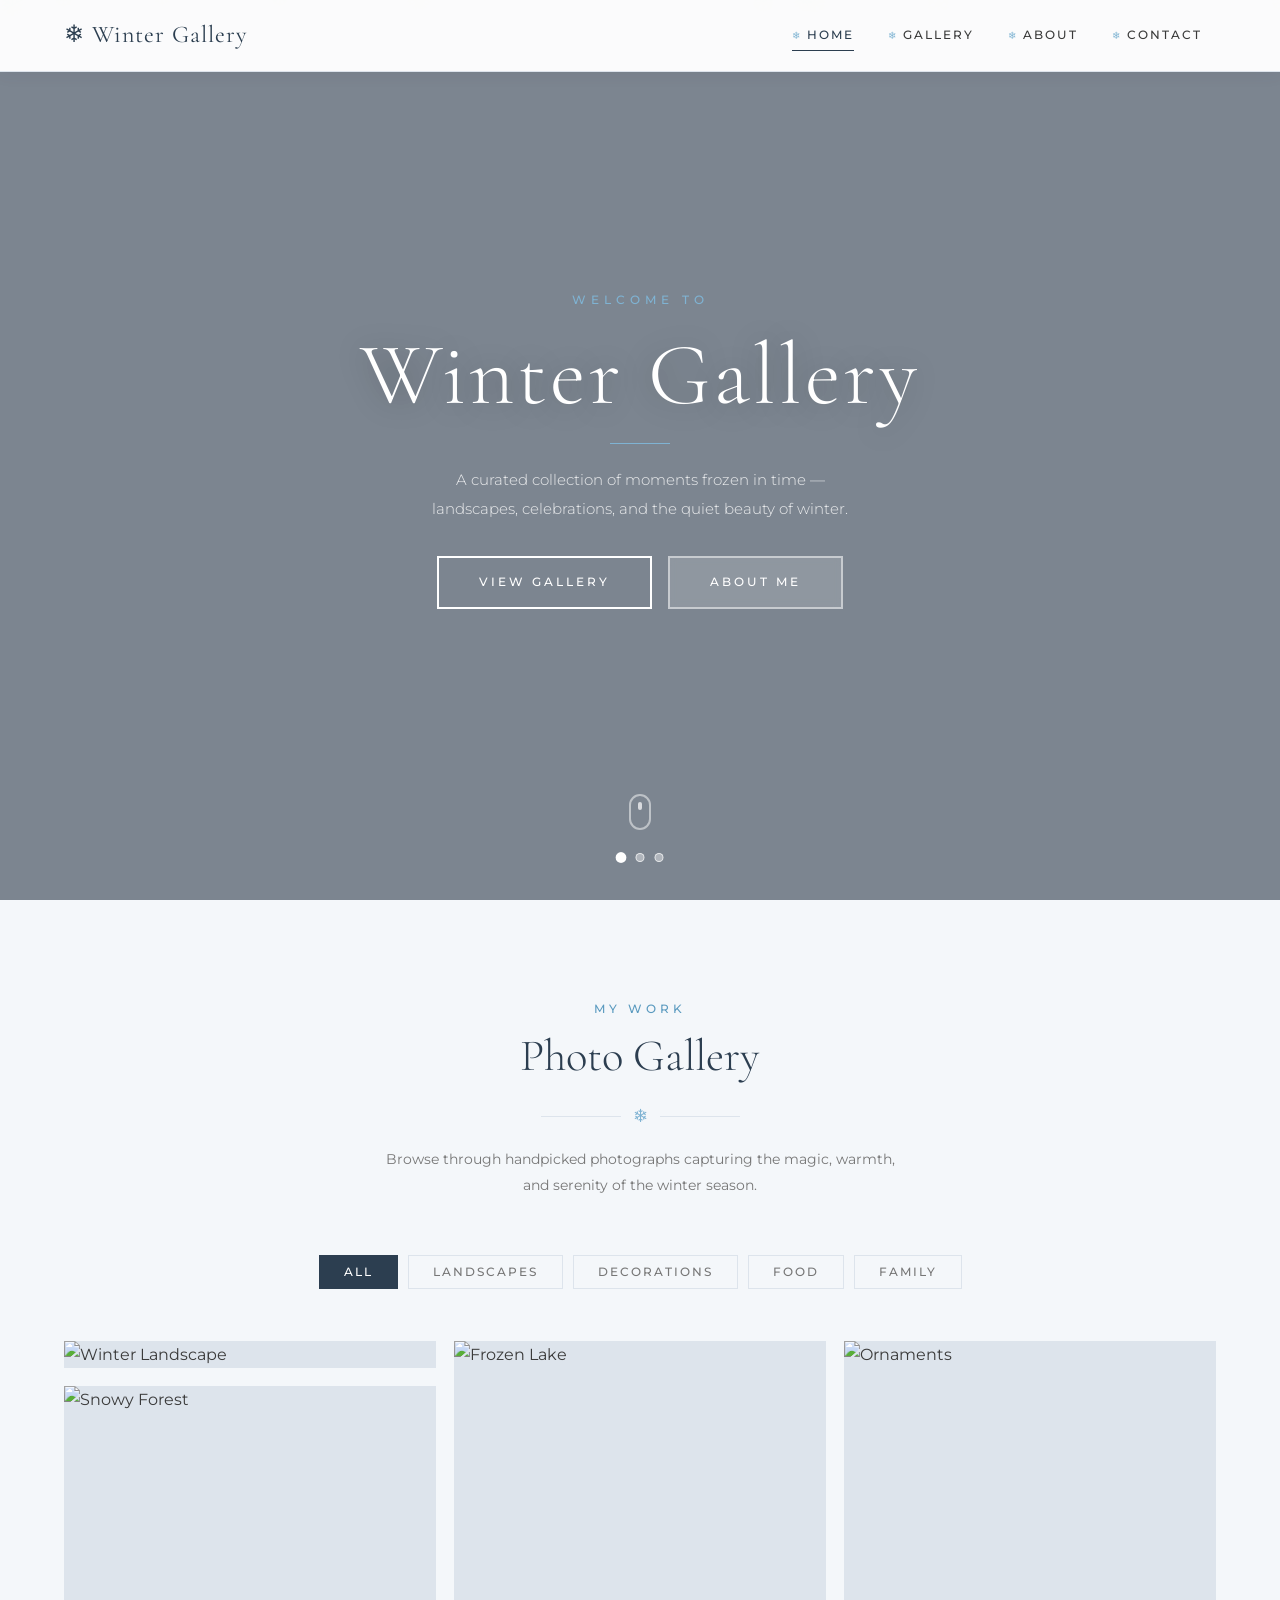
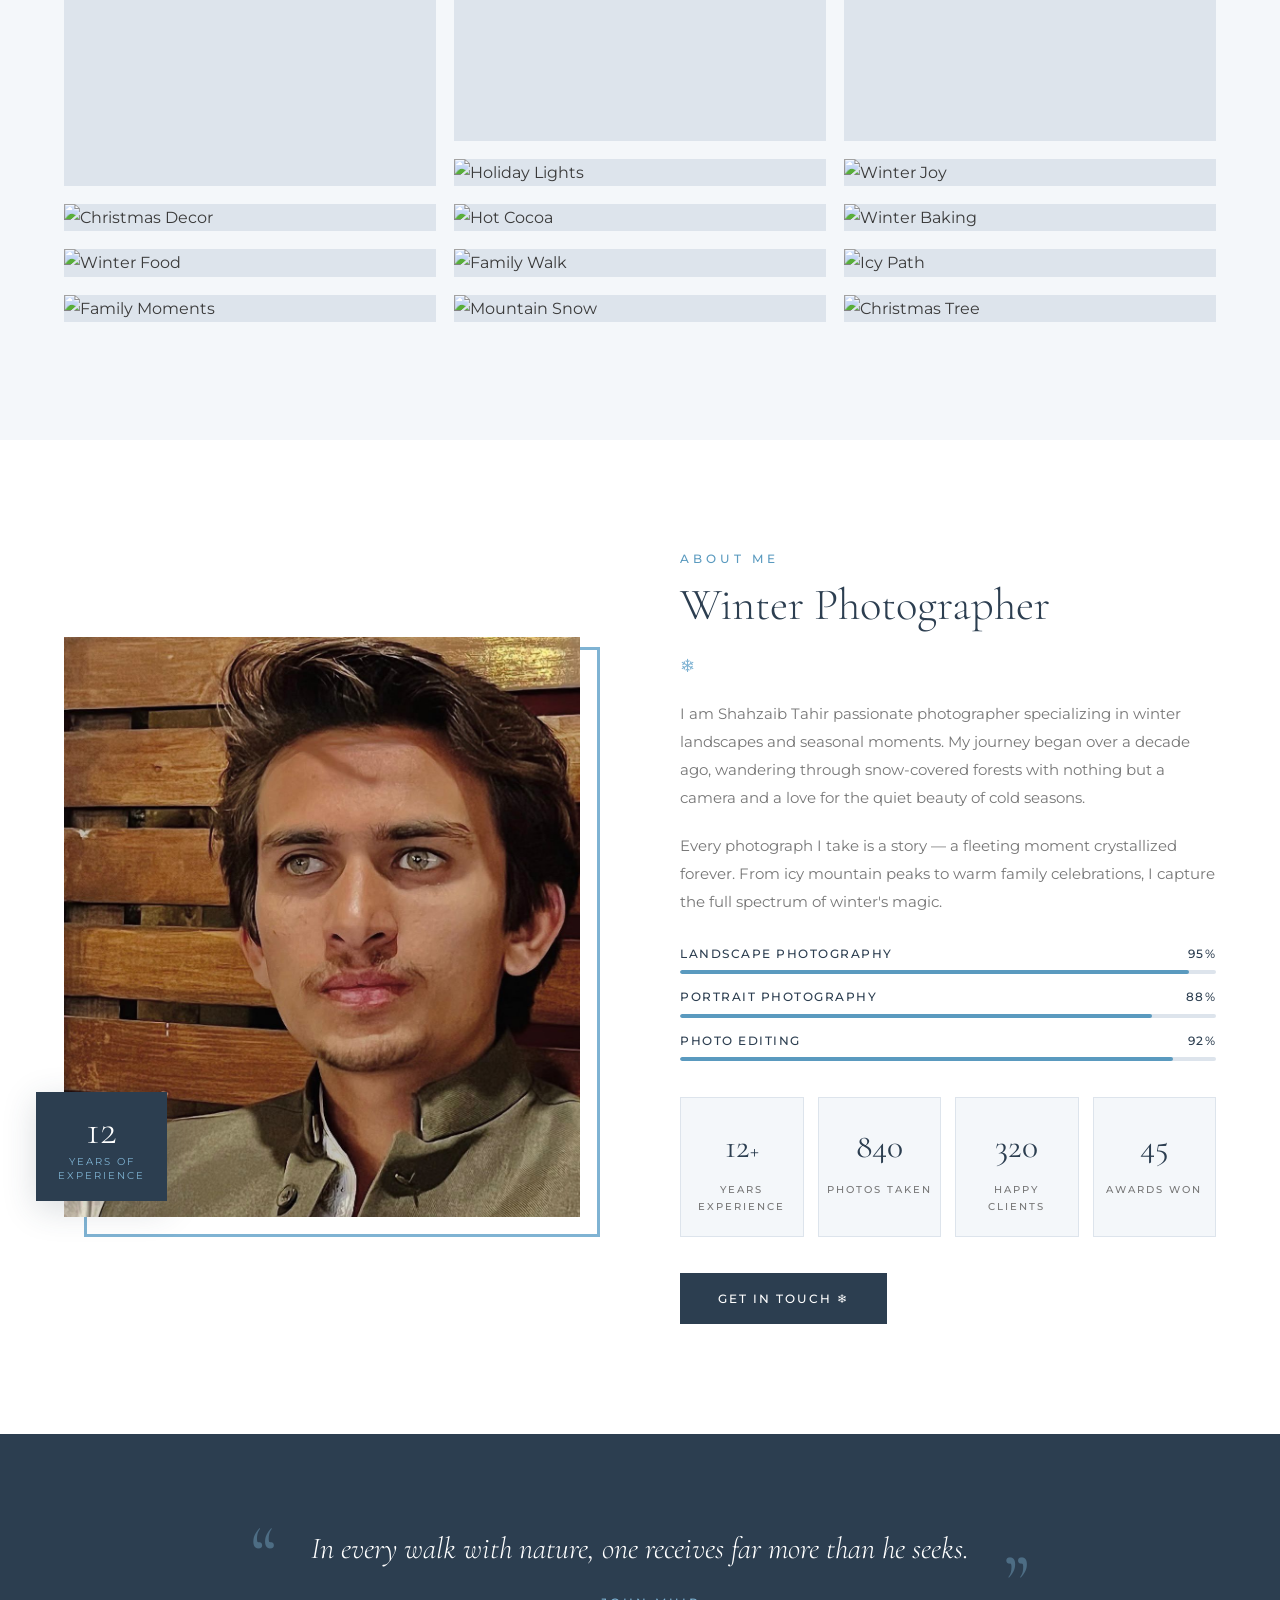
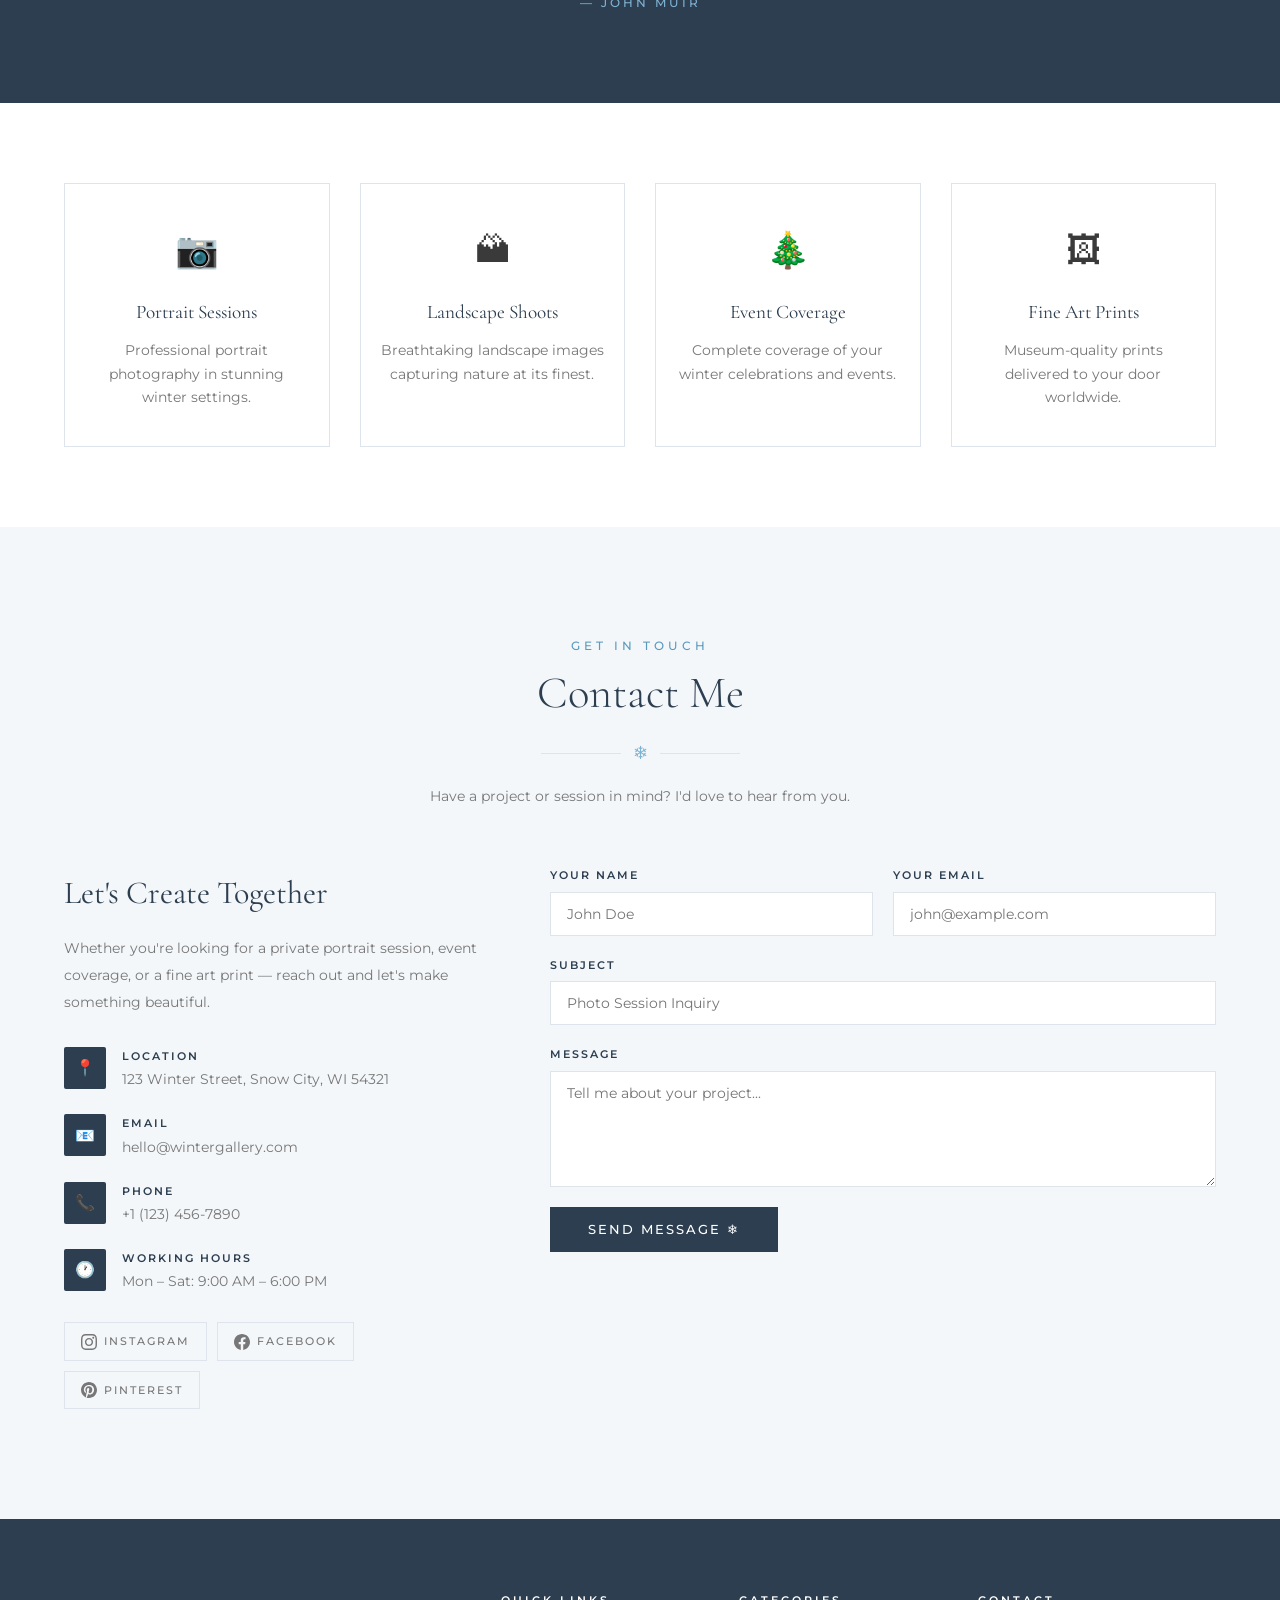
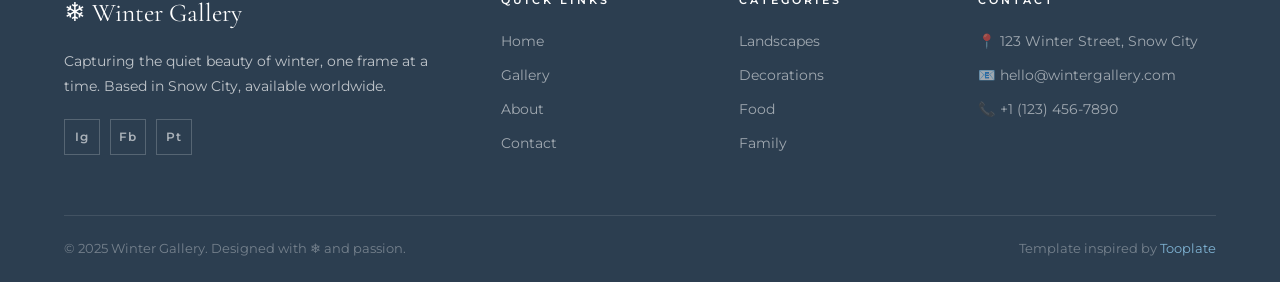
==== commit 1feae2d7: "completed" ====
--- a/Task-5/index.html
+++ b/Task-5/index.html
@@ -9,6 +9,9 @@
 </head>
 <body>
 
+  <!-- ========== SNOWFLAKES ========== -->
+  <div class="snowflakes" aria-hidden="true" id="snowflakes"></div>
+
   <!-- ========== NAVBAR ========== -->
   <nav class="navbar" id="navbar">
     <div class="nav-container">
@@ -17,10 +20,10 @@
         <span></span><span></span><span></span>
       </button>
       <ul class="nav-menu" id="navMenu">
-        <li><a href="#home"      class="nav-link active"><span class="flake">❄</span>Home</a></li>
-        <li><a href="#gallery"   class="nav-link"><span class="flake">❄</span>Gallery</a></li>
-        <li><a href="#about"     class="nav-link"><span class="flake">❄</span>About</a></li>
-        <li><a href="#contact"   class="nav-link"><span class="flake">❄</span>Contact</a></li>
+        <li><a href="#home"    class="nav-link active"><span class="flake">❄</span>Home</a></li>
+        <li><a href="#gallery" class="nav-link"><span class="flake">❄</span>Gallery</a></li>
+        <li><a href="#about"   class="nav-link"><span class="flake">❄</span>About</a></li>
+        <li><a href="#contact" class="nav-link"><span class="flake">❄</span>Contact</a></li>
       </ul>
     </div>
   </nav>
@@ -28,21 +31,42 @@
   <!-- ========== HERO ========== -->
   <section class="hero" id="home">
     <div class="hero-slides">
-      <div class="hero-slide active" style="background-image: url('https://images.unsplash.com/photo-1491002052546-bf38f186af56?w=1600&q=80')"></div>
-      <div class="hero-slide" style="background-image: url('https://images.unsplash.com/photo-1548777123-e216912df7d8?w=1600&q=80')"></div>
-      <div class="hero-slide" style="background-image: url('https://images.unsplash.com/photo-1516912481808-3406841bd33c?w=1600&q=80')"></div>
+      <div class="hero-slide active"
+           style="background-image:url('https://images.unsplash.com/photo-1491002052546-bf38f186af56?w=1600&q=80')">
+      </div>
+      <div class="hero-slide"
+           style="background-image:url('https://images.unsplash.com/photo-1548777123-e216912df7d8?w=1600&q=80')">
+      </div>
+      <div class="hero-slide"
+           style="background-image:url('https://images.unsplash.com/photo-1516912481808-3406841bd33c?w=1600&q=80')">
+      </div>
     </div>
     <div class="hero-overlay"></div>
+
     <div class="hero-content">
       <p class="hero-sub">Welcome to</p>
       <h1 class="hero-title">Winter Gallery</h1>
-      <p class="hero-desc">A curated collection of moments frozen in time — landscapes, celebrations, and the quiet beauty of winter.</p>
-      <a href="#gallery" class="btn-hero">View Gallery</a>
-    </div>
+      <div class="hero-line"></div>
+      <p class="hero-desc">
+        A curated collection of moments frozen in time —<br>
+        landscapes, celebrations, and the quiet beauty of winter.
+      </p>
+      <div class="hero-btns">
+        <a href="#gallery" class="btn-hero">View Gallery</a>
+        <a href="#about"   class="btn-hero-outline">About Me</a>
+      </div>
+    </div>
+
+    <!-- slide dots -->
     <div class="hero-dots">
       <span class="dot active" data-slide="0"></span>
-      <span class="dot" data-slide="1"></span>
-      <span class="dot" data-slide="2"></span>
+      <span class="dot"        data-slide="1"></span>
+      <span class="dot"        data-slide="2"></span>
+    </div>
+
+    <!-- scroll hint -->
+    <div class="scroll-hint">
+      <span></span>
     </div>
   </section>
 
@@ -53,6 +77,10 @@
         <p class="section-sub">My Work</p>
         <h2 class="section-title">Photo Gallery</h2>
         <div class="divider"><span>❄</span></div>
+        <p class="section-desc">
+          Browse through handpicked photographs capturing the magic, warmth,<br>
+          and serenity of the winter season.
+        </p>
       </div>
 
       <!-- Filter Buttons -->
@@ -64,102 +92,141 @@
         <button class="filter-btn" data-filter="family">Family</button>
       </div>
 
-      <!-- Gallery Grid -->
+      <!-- Masonry Gallery Grid -->
       <div class="gallery-grid" id="galleryGrid">
 
         <div class="gallery-item" data-category="landscapes">
-          <img src="https://images.unsplash.com/photo-1491002052546-bf38f186af56?w=600&q=80" alt="Winter Landscape"/>
-          <div class="gallery-overlay">
-            <span class="gallery-icon">🔍</span>
+          <img src="https://images.unsplash.com/photo-1491002052546-bf38f186af56?w=600&q=80" alt="Winter Landscape" loading="lazy"/>
+          <div class="gallery-overlay">
+            <span class="gallery-zoom">&#128269;</span>
             <p>Winter Landscape</p>
+            <span class="gallery-cat">Landscapes</span>
           </div>
         </div>
 
         <div class="gallery-item tall" data-category="landscapes">
-          <img src="https://images.unsplash.com/photo-1548777123-e216912df7d8?w=600&q=80" alt="Snowy Forest"/>
-          <div class="gallery-overlay">
-            <span class="gallery-icon">🔍</span>
+          <img src="https://images.unsplash.com/photo-1548777123-e216912df7d8?w=600&q=80" alt="Snowy Forest" loading="lazy"/>
+          <div class="gallery-overlay">
+            <span class="gallery-zoom">&#128269;</span>
             <p>Snowy Forest</p>
+            <span class="gallery-cat">Landscapes</span>
           </div>
         </div>
 
         <div class="gallery-item" data-category="decorations">
-          <img src="https://images.unsplash.com/photo-1512389142860-9c449e58a543?w=600&q=80" alt="Christmas Decor"/>
-          <div class="gallery-overlay">
-            <span class="gallery-icon">🔍</span>
+          <img src="https://images.unsplash.com/photo-1512389142860-9c449e58a543?w=600&q=80" alt="Christmas Decor" loading="lazy"/>
+          <div class="gallery-overlay">
+            <span class="gallery-zoom">&#128269;</span>
             <p>Christmas Decor</p>
+            <span class="gallery-cat">Decorations</span>
           </div>
         </div>
 
         <div class="gallery-item" data-category="food">
-          <img src="https://images.unsplash.com/photo-1481391319762-47dff72954d9?w=600&q=80" alt="Winter Food"/>
-          <div class="gallery-overlay">
-            <span class="gallery-icon">🔍</span>
+          <img src="https://images.unsplash.com/photo-1481391319762-47dff72954d9?w=600&q=80" alt="Winter Food" loading="lazy"/>
+          <div class="gallery-overlay">
+            <span class="gallery-zoom">&#128269;</span>
             <p>Winter Food</p>
-          </div>
-        </div>
-
-        <div class="gallery-item wide" data-category="family">
-          <img src="https://images.unsplash.com/photo-1543589077-47d81606c1bf?w=600&q=80" alt="Family Moments"/>
-          <div class="gallery-overlay">
-            <span class="gallery-icon">🔍</span>
+            <span class="gallery-cat">Food</span>
+          </div>
+        </div>
+
+        <div class="gallery-item" data-category="family">
+          <img src="https://images.unsplash.com/photo-1543589077-47d81606c1bf?w=600&q=80" alt="Family Moments" loading="lazy"/>
+          <div class="gallery-overlay">
+            <span class="gallery-zoom">&#128269;</span>
             <p>Family Moments</p>
+            <span class="gallery-cat">Family</span>
+          </div>
+        </div>
+
+        <div class="gallery-item tall" data-category="landscapes">
+          <img src="https://images.unsplash.com/photo-1516912481808-3406841bd33c?w=600&q=80" alt="Frozen Lake" loading="lazy"/>
+          <div class="gallery-overlay">
+            <span class="gallery-zoom">&#128269;</span>
+            <p>Frozen Lake</p>
+            <span class="gallery-cat">Landscapes</span>
+          </div>
+        </div>
+
+        <div class="gallery-item" data-category="decorations">
+          <img src="https://images.unsplash.com/photo-1543332164-6e82f355badc?w=600&q=80" alt="Holiday Lights" loading="lazy"/>
+          <div class="gallery-overlay">
+            <span class="gallery-zoom">&#128269;</span>
+            <p>Holiday Lights</p>
+            <span class="gallery-cat">Decorations</span>
+          </div>
+        </div>
+
+        <div class="gallery-item" data-category="food">
+          <img src="https://images.unsplash.com/photo-1606312619070-d48b4c652a52?w=600&q=80" alt="Hot Cocoa" loading="lazy"/>
+          <div class="gallery-overlay">
+            <span class="gallery-zoom">&#128269;</span>
+            <p>Hot Cocoa</p>
+            <span class="gallery-cat">Food</span>
+          </div>
+        </div>
+
+        <div class="gallery-item" data-category="family">
+          <img src="https://images.unsplash.com/photo-1511895426328-dc8714191011?w=600&q=80" alt="Family Walk" loading="lazy"/>
+          <div class="gallery-overlay">
+            <span class="gallery-zoom">&#128269;</span>
+            <p>Family Walk</p>
+            <span class="gallery-cat">Family</span>
           </div>
         </div>
 
         <div class="gallery-item" data-category="landscapes">
-          <img src="https://images.unsplash.com/photo-1516912481808-3406841bd33c?w=600&q=80" alt="Frozen Lake"/>
-          <div class="gallery-overlay">
-            <span class="gallery-icon">🔍</span>
-            <p>Frozen Lake</p>
+          <img src="https://images.unsplash.com/photo-1418985991508-e47386d96a71?w=600&q=80" alt="Mountain Snow" loading="lazy"/>
+          <div class="gallery-overlay">
+            <span class="gallery-zoom">&#128269;</span>
+            <p>Mountain Snow</p>
+            <span class="gallery-cat">Landscapes</span>
+          </div>
+        </div>
+
+        <div class="gallery-item tall" data-category="decorations">
+          <img src="https://images.unsplash.com/photo-1544441893-675973e31985?w=600&q=80" alt="Ornaments" loading="lazy"/>
+          <div class="gallery-overlay">
+            <span class="gallery-zoom">&#128269;</span>
+            <p>Ornaments</p>
+            <span class="gallery-cat">Decorations</span>
+          </div>
+        </div>
+
+        <div class="gallery-item" data-category="family">
+          <img src="https://images.unsplash.com/photo-1502086223501-7ea6ecd79368?w=600&q=80" alt="Winter Joy" loading="lazy"/>
+          <div class="gallery-overlay">
+            <span class="gallery-zoom">&#128269;</span>
+            <p>Winter Joy</p>
+            <span class="gallery-cat">Family</span>
+          </div>
+        </div>
+
+        <div class="gallery-item" data-category="food">
+          <img src="https://images.unsplash.com/photo-1467003909585-2f8a72700288?w=600&q=80" alt="Winter Baking" loading="lazy"/>
+          <div class="gallery-overlay">
+            <span class="gallery-zoom">&#128269;</span>
+            <p>Winter Baking</p>
+            <span class="gallery-cat">Food</span>
+          </div>
+        </div>
+
+        <div class="gallery-item" data-category="landscapes">
+          <img src="https://images.unsplash.com/photo-1467377791767-c929b5dc9a23?w=600&q=80" alt="Icy Path" loading="lazy"/>
+          <div class="gallery-overlay">
+            <span class="gallery-zoom">&#128269;</span>
+            <p>Icy Path</p>
+            <span class="gallery-cat">Landscapes</span>
           </div>
         </div>
 
         <div class="gallery-item" data-category="decorations">
-          <img src="https://images.unsplash.com/photo-1543332164-6e82f355badc?w=600&q=80" alt="Holiday Lights"/>
-          <div class="gallery-overlay">
-            <span class="gallery-icon">🔍</span>
-            <p>Holiday Lights</p>
-          </div>
-        </div>
-
-        <div class="gallery-item tall" data-category="food">
-          <img src="https://images.unsplash.com/photo-1606312619070-d48b4c652a52?w=600&q=80" alt="Hot Cocoa"/>
-          <div class="gallery-overlay">
-            <span class="gallery-icon">🔍</span>
-            <p>Hot Cocoa</p>
-          </div>
-        </div>
-
-        <div class="gallery-item" data-category="family">
-          <img src="https://images.unsplash.com/photo-1511895426328-dc8714191011?w=600&q=80" alt="Family Walk"/>
-          <div class="gallery-overlay">
-            <span class="gallery-icon">🔍</span>
-            <p>Family Walk</p>
-          </div>
-        </div>
-
-        <div class="gallery-item" data-category="landscapes">
-          <img src="https://images.unsplash.com/photo-1418985991508-e47386d96a71?w=600&q=80" alt="Mountain Snow"/>
-          <div class="gallery-overlay">
-            <span class="gallery-icon">🔍</span>
-            <p>Mountain Snow</p>
-          </div>
-        </div>
-
-        <div class="gallery-item" data-category="decorations">
-          <img src="https://images.unsplash.com/photo-1544441893-675973e31985?w=600&q=80" alt="Ornaments"/>
-          <div class="gallery-overlay">
-            <span class="gallery-icon">🔍</span>
-            <p>Ornaments</p>
-          </div>
-        </div>
-
-        <div class="gallery-item wide" data-category="family">
-          <img src="https://images.unsplash.com/photo-1502086223501-7ea6ecd79368?w=600&q=80" alt="Winter Joy"/>
-          <div class="gallery-overlay">
-            <span class="gallery-icon">🔍</span>
-            <p>Winter Joy</p>
+          <img src="https://images.unsplash.com/photo-1607344645866-009c320b63e0?w=600&q=80" alt="Christmas Tree" loading="lazy"/>
+          <div class="gallery-overlay">
+            <span class="gallery-zoom">&#128269;</span>
+            <p>Christmas Tree</p>
+            <span class="gallery-cat">Decorations</span>
           </div>
         </div>
 
@@ -168,13 +235,16 @@
   </section>
 
   <!-- ========== LIGHTBOX ========== -->
-  <div class="lightbox" id="lightbox">
-    <button class="lb-close" id="lbClose">✕</button>
-    <button class="lb-prev" id="lbPrev">&#10094;</button>
-    <button class="lb-next" id="lbNext">&#10095;</button>
+  <div class="lightbox" id="lightbox" role="dialog" aria-modal="true" aria-label="Image lightbox">
+    <button class="lb-close" id="lbClose" aria-label="Close">&#10005;</button>
+    <button class="lb-prev"  id="lbPrev"  aria-label="Previous">&#10094;</button>
+    <button class="lb-next"  id="lbNext"  aria-label="Next">&#10095;</button>
     <div class="lb-img-wrap">
       <img src="" alt="" id="lbImg"/>
-      <p class="lb-caption" id="lbCaption"></p>
+      <div class="lb-info">
+        <p class="lb-caption" id="lbCaption"></p>
+        <span class="lb-counter" id="lbCounter"></span>
+      </div>
     </div>
   </div>
 
@@ -182,27 +252,63 @@
   <section class="about-section" id="about">
     <div class="container">
       <div class="about-grid">
-        <div class="about-image">
-          <img src="https://images.unsplash.com/photo-1531746020798-e6953c6e8e04?w=600&q=80" alt="Photographer"/>
+
+        <!-- Image Column -->
+        <div class="about-image-wrap">
+          <div class="about-image">
+            <img src="about.jpg"
+                 alt="Photographer Portrait"/>
+          </div>
           <div class="about-img-decor"></div>
-        </div>
+          <div class="about-exp-badge">
+            <span class="badge-num">12</span>
+            <span class="badge-txt">Years of<br>Experience</span>
+          </div>
+        </div>
+
+        <!-- Text Column -->
         <div class="about-content">
           <p class="section-sub">About Me</p>
           <h2 class="section-title">Winter Photographer</h2>
           <div class="divider left"><span>❄</span></div>
+
           <p class="about-text">
-            I am a passionate photographer specializing in winter landscapes and seasonal moments. 
-            My journey began over a decade ago, wandering through snow-covered forests with nothing 
+            I am Shahzaib Tahir passionate photographer specializing in winter landscapes and seasonal moments.
+            My journey began over a decade ago, wandering through snow-covered forests with nothing
             but a camera and a love for the quiet beauty of cold seasons.
           </p>
           <p class="about-text">
-            Every photograph I take is a story — a fleeting moment crystallized forever. 
-            From icy mountain peaks to warm family celebrations, I capture the full spectrum 
+            Every photograph I take is a story — a fleeting moment crystallized forever.
+            From icy mountain peaks to warm family celebrations, I capture the full spectrum
             of winter's magic.
           </p>
+
+          <!-- Skills -->
+          <div class="skill-list">
+            <div class="skill-item">
+              <div class="skill-label">
+                <span>Landscape Photography</span><span>95%</span>
+              </div>
+              <div class="skill-bar"><div class="skill-fill" data-width="95"></div></div>
+            </div>
+            <div class="skill-item">
+              <div class="skill-label">
+                <span>Portrait Photography</span><span>88%</span>
+              </div>
+              <div class="skill-bar"><div class="skill-fill" data-width="88"></div></div>
+            </div>
+            <div class="skill-item">
+              <div class="skill-label">
+                <span>Photo Editing</span><span>92%</span>
+              </div>
+              <div class="skill-bar"><div class="skill-fill" data-width="92"></div></div>
+            </div>
+          </div>
+
+          <!-- Stats -->
           <div class="stats-grid">
             <div class="stat-box">
-              <h3>12+</h3>
+              <h3>12<span>+</span></h3>
               <p>Years Experience</p>
             </div>
             <div class="stat-box">
@@ -218,19 +324,54 @@
               <p>Awards Won</p>
             </div>
           </div>
-          <a href="#contact" class="btn-primary">Get In Touch</a>
-        </div>
+
+          <a href="#contact" class="btn-primary">Get In Touch ❄</a>
+        </div>
+
       </div>
     </div>
   </section>
 
   <!-- ========== QUOTE BANNER ========== -->
   <section class="quote-section">
+    <div class="quote-bg"></div>
     <div class="container">
-      <blockquote>
-        "In every walk with nature, one receives far more than he seeks."
-        <cite>— John Muir</cite>
-      </blockquote>
+      <div class="quote-inner">
+        <span class="quote-mark">&ldquo;</span>
+        <blockquote>
+          In every walk with nature, one receives far more than he seeks.
+          <cite>— John Muir</cite>
+        </blockquote>
+        <span class="quote-mark right">&rdquo;</span>
+      </div>
+    </div>
+  </section>
+
+  <!-- ========== SERVICES STRIP ========== -->
+  <section class="services-section">
+    <div class="container">
+      <div class="services-grid">
+        <div class="service-item">
+          <span class="service-icon">📷</span>
+          <h4>Portrait Sessions</h4>
+          <p>Professional portrait photography in stunning winter settings.</p>
+        </div>
+        <div class="service-item">
+          <span class="service-icon">🏔</span>
+          <h4>Landscape Shoots</h4>
+          <p>Breathtaking landscape images capturing nature at its finest.</p>
+        </div>
+        <div class="service-item">
+          <span class="service-icon">🎄</span>
+          <h4>Event Coverage</h4>
+          <p>Complete coverage of your winter celebrations and events.</p>
+        </div>
+        <div class="service-item">
+          <span class="service-icon">🖼</span>
+          <h4>Fine Art Prints</h4>
+          <p>Museum-quality prints delivered to your door worldwide.</p>
+        </div>
+      </div>
     </div>
   </section>
 
@@ -241,65 +382,91 @@
         <p class="section-sub">Get In Touch</p>
         <h2 class="section-title">Contact Me</h2>
         <div class="divider"><span>❄</span></div>
+        <p class="section-desc">Have a project or session in mind? I'd love to hear from you.</p>
       </div>
 
       <div class="contact-grid">
+
+        <!-- Info -->
         <div class="contact-info">
-          <h3>Let's Talk</h3>
-          <p>Have a project in mind? I'd love to hear from you. Send me a message and I'll get back to you as soon as possible.</p>
+          <h3>Let's Create Together</h3>
+          <p>Whether you're looking for a private portrait session, event coverage, or a fine art print — reach out and let's make something beautiful.</p>
 
           <div class="contact-item">
-            <span class="contact-icon">📍</span>
+            <div class="contact-icon-wrap">📍</div>
             <div>
               <strong>Location</strong>
               <p>123 Winter Street, Snow City, WI 54321</p>
             </div>
           </div>
           <div class="contact-item">
-            <span class="contact-icon">📧</span>
+            <div class="contact-icon-wrap">📧</div>
             <div>
               <strong>Email</strong>
               <p><a href="mailto:hello@wintergallery.com">hello@wintergallery.com</a></p>
             </div>
           </div>
           <div class="contact-item">
-            <span class="contact-icon">📞</span>
+            <div class="contact-icon-wrap">📞</div>
             <div>
               <strong>Phone</strong>
               <p><a href="tel:+11234567890">+1 (123) 456-7890</a></p>
             </div>
           </div>
+          <div class="contact-item">
+            <div class="contact-icon-wrap">🕐</div>
+            <div>
+              <strong>Working Hours</strong>
+              <p>Mon – Sat: 9:00 AM – 6:00 PM</p>
+            </div>
+          </div>
 
           <div class="social-links">
-            <a href="#" class="social-link">Instagram</a>
-            <a href="#" class="social-link">Facebook</a>
-            <a href="#" class="social-link">Pinterest</a>
-          </div>
-        </div>
-
-        <form class="contact-form" id="contactForm">
+            <a href="#" class="social-link" aria-label="Instagram">
+              <svg viewBox="0 0 24 24" fill="currentColor" width="16" height="16"><path d="M12 2.163c3.204 0 3.584.012 4.85.07 3.252.148 4.771 1.691 4.919 4.919.058 1.265.069 1.645.069 4.849 0 3.205-.012 3.584-.069 4.849-.149 3.225-1.664 4.771-4.919 4.919-1.266.058-1.644.07-4.85.07-3.204 0-3.584-.012-4.849-.07-3.26-.149-4.771-1.699-4.919-4.92-.058-1.265-.07-1.644-.07-4.849 0-3.204.013-3.583.07-4.849.149-3.227 1.664-4.771 4.919-4.919 1.266-.057 1.645-.069 4.849-.069zm0-2.163c-3.259 0-3.667.014-4.947.072-4.358.2-6.78 2.618-6.98 6.98-.059 1.281-.073 1.689-.073 4.948 0 3.259.014 3.668.072 4.948.2 4.358 2.618 6.78 6.98 6.98 1.281.058 1.689.072 4.948.072 3.259 0 3.668-.014 4.948-.072 4.354-.2 6.782-2.618 6.979-6.98.059-1.28.073-1.689.073-4.948 0-3.259-.014-3.667-.072-4.947-.196-4.354-2.617-6.78-6.979-6.98-1.281-.059-1.69-.073-4.949-.073zm0 5.838c-3.403 0-6.162 2.759-6.162 6.162s2.759 6.163 6.162 6.163 6.162-2.759 6.162-6.163c0-3.403-2.759-6.162-6.162-6.162zm0 10.162c-2.209 0-4-1.79-4-4 0-2.209 1.791-4 4-4s4 1.791 4 4c0 2.21-1.791 4-4 4zm6.406-11.845c-.796 0-1.441.645-1.441 1.44s.645 1.44 1.441 1.44c.795 0 1.439-.645 1.439-1.44s-.644-1.44-1.439-1.44z"/></svg>
+              Instagram
+            </a>
+            <a href="#" class="social-link" aria-label="Facebook">
+              <svg viewBox="0 0 24 24" fill="currentColor" width="16" height="16"><path d="M24 12.073c0-6.627-5.373-12-12-12s-12 5.373-12 12c0 5.99 4.388 10.954 10.125 11.854v-8.385H7.078v-3.47h3.047V9.43c0-3.007 1.792-4.669 4.533-4.669 1.312 0 2.686.235 2.686.235v2.953H15.83c-1.491 0-1.956.925-1.956 1.874v2.25h3.328l-.532 3.47h-2.796v8.385C19.612 23.027 24 18.062 24 12.073z"/></svg>
+              Facebook
+            </a>
+            <a href="#" class="social-link" aria-label="Pinterest">
+              <svg viewBox="0 0 24 24" fill="currentColor" width="16" height="16"><path d="M12 0C5.373 0 0 5.372 0 12c0 5.084 3.163 9.426 7.627 11.174-.105-.949-.2-2.405.042-3.441.218-.937 1.407-5.965 1.407-5.965s-.359-.719-.359-1.782c0-1.668.967-2.914 2.171-2.914 1.023 0 1.518.769 1.518 1.69 0 1.029-.655 2.568-.994 3.995-.283 1.194.599 2.169 1.777 2.169 2.133 0 3.772-2.249 3.772-5.495 0-2.873-2.064-4.882-5.012-4.882-3.414 0-5.418 2.561-5.418 5.207 0 1.031.397 2.138.893 2.738.098.119.112.224.083.345l-.333 1.36c-.053.22-.174.267-.402.161-1.499-.698-2.436-2.889-2.436-4.649 0-3.785 2.75-7.262 7.929-7.262 4.163 0 7.398 2.967 7.398 6.931 0 4.136-2.607 7.464-6.227 7.464-1.216 0-2.359-.632-2.75-1.378l-.748 2.853c-.271 1.043-1.002 2.35-1.492 3.146C9.57 23.812 10.763 24 12 24c6.627 0 12-5.373 12-12S18.627 0 12 0z"/></svg>
+              Pinterest
+            </a>
+          </div>
+        </div>
+
+        <!-- Form -->
+        <form class="contact-form" id="contactForm" novalidate>
           <div class="form-row">
             <div class="form-group">
-              <label for="name">Your Name</label>
-              <input type="text" id="name" name="name" placeholder="John Doe" required/>
+              <label for="fname">Your Name</label>
+              <input type="text" id="fname" name="name" placeholder="John Doe" required/>
             </div>
             <div class="form-group">
-              <label for="email">Your Email</label>
-              <input type="email" id="email" name="email" placeholder="john@example.com" required/>
+              <label for="femail">Your Email</label>
+              <input type="email" id="femail" name="email" placeholder="john@example.com" required/>
             </div>
           </div>
           <div class="form-group">
-            <label for="subject">Subject</label>
-            <input type="text" id="subject" name="subject" placeholder="Photo Session Inquiry"/>
+            <label for="fsubject">Subject</label>
+            <input type="text" id="fsubject" name="subject" placeholder="Photo Session Inquiry"/>
           </div>
           <div class="form-group">
-            <label for="message">Message</label>
-            <textarea id="message" name="message" rows="5" placeholder="Tell me about your project..." required></textarea>
-          </div>
-          <button type="submit" class="btn-primary">Send Message ❄</button>
-          <p class="form-success" id="formSuccess">Thank you! Your message has been sent.</p>
+            <label for="fmessage">Message</label>
+            <textarea id="fmessage" name="message" rows="5"
+                      placeholder="Tell me about your project..." required></textarea>
+          </div>
+          <button type="submit" class="btn-primary btn-submit">
+            Send Message <span>❄</span>
+          </button>
+          <p class="form-success" id="formSuccess">
+            ✔ Thank you! Your message has been sent. I'll get back to you soon.
+          </p>
         </form>
-      </div>
+
+      </div><!-- end contact-grid -->
     </div>
   </section>
 
@@ -307,10 +474,17 @@
   <footer class="footer">
     <div class="container">
       <div class="footer-grid">
+
         <div class="footer-brand">
           <h3>❄ Winter Gallery</h3>
-          <p>Capturing the quiet beauty of winter, one frame at a time.</p>
-        </div>
+          <p>Capturing the quiet beauty of winter, one frame at a time. Based in Snow City, available worldwide.</p>
+          <div class="footer-social">
+            <a href="#" aria-label="Instagram">Ig</a>
+            <a href="#" aria-label="Facebook">Fb</a>
+            <a href="#" aria-label="Pinterest">Pt</a>
+          </div>
+        </div>
+
         <div class="footer-links">
           <h4>Quick Links</h4>
           <ul>
@@ -320,6 +494,7 @@
             <li><a href="#contact">Contact</a></li>
           </ul>
         </div>
+
         <div class="footer-categories">
           <h4>Categories</h4>
           <ul>
@@ -329,13 +504,27 @@
             <li><a href="#">Family</a></li>
           </ul>
         </div>
-      </div>
+
+        <div class="footer-contact">
+          <h4>Contact</h4>
+          <ul>
+            <li>📍 123 Winter Street, Snow City</li>
+            <li>📧 <a href="mailto:hello@wintergallery.com">hello@wintergallery.com</a></li>
+            <li>📞 <a href="tel:+11234567890">+1 (123) 456-7890</a></li>
+          </ul>
+        </div>
+
+      </div><!-- end footer-grid -->
+
       <div class="footer-bottom">
-        <p>© 2025 Winter Gallery. Designed with ❄ and love.</p>
-        <p>Template inspired by <a href="https://www.tooplate.com" target="_blank">Tooplate</a></p>
+        <p>© 2025 Winter Gallery. Designed with ❄ and passion.</p>
+        <p>Template inspired by <a href="https://www.tooplate.com" target="_blank" rel="noopener">Tooplate</a></p>
       </div>
     </div>
   </footer>
+
+  <!-- Scroll to top -->
+  <button class="scroll-top" id="scrollTop" aria-label="Scroll to top">&#8679;</button>
 
   <script src="script.js"></script>
 </body>
--- a/Task-5/style.css
+++ b/Task-5/style.css
@@ -1,909 +1,322 @@
+
+
 /* =============================================
    WINTER GALLERY — style.css
    Breakpoints:
      Desktop  : 1200px+
      Tablet   : 768px – 1199px
-     Mobile   : < 768px
+     Mobile   : below 768px
    ============================================= */
 
 /* ---------- CSS Variables ---------- */
 :root {
-  --primary:      #2c3e50;
-  --accent:       #7fb3d3;
-  --accent-dark:  #5a9abf;
-  --light-bg:     #f4f7fa;
-  --white:        #ffffff;
-  --text:         #3a3a3a;
-  --text-light:   #777777;
-  --border:       #dde4ec;
-  --overlay:      rgba(30, 45, 65, 0.55);
-  --nav-height:   70px;
-  --font-serif:   'Cormorant Garamond', Georgia, serif;
-  --font-sans:    'Montserrat', sans-serif;
-  --transition:   all 0.35s ease;
-  --shadow:       0 4px 24px rgba(44,62,80,0.10);
-  --shadow-hover: 0 8px 32px rgba(44,62,80,0.18);
+  --primary:     #2c3e50;
+  --accent:      #7fb3d3;
+  --accent-dark: #5a9abf;
+  --light-bg:    #f4f7fa;
+  --white:       #ffffff;
+  --text:        #3a3a3a;
+  --text-light:  #777777;
+  --border:      #dde4ec;
+  --overlay:     rgba(30,45,65,0.58);
+  --nav-height:  72px;
+  --font-serif:  'Cormorant Garamond', Georgia, serif;
+  --font-sans:   'Montserrat', sans-serif;
+  --tr:          all 0.35s ease;
+  --shadow:      0 4px 24px rgba(44,62,80,0.10);
+  --shadow-h:    0 8px 32px rgba(44,62,80,0.18);
 }
 
-/* ---------- Reset & Base ---------- */
-*, *::before, *::after { box-sizing: border-box; margin: 0; padding: 0; }
-
-html { scroll-behavior: smooth; font-size: 16px; }
-
-body {
-  font-family: var(--font-sans);
-  color: var(--text);
-  background: var(--white);
-  line-height: 1.7;
-  overflow-x: hidden;
+/* ---------- Reset ---------- */
+*,*::before,*::after{box-sizing:border-box;margin:0;padding:0}
+html{scroll-behavior:smooth;font-size:16px}
+body{font-family:var(--font-sans);color:var(--text);background:var(--white);line-height:1.7;overflow-x:hidden}
+img{max-width:100%;display:block}
+a{text-decoration:none;color:inherit}
+ul{list-style:none}
+.container{width:90%;max-width:1200px;margin:0 auto}
+
+/* ========== SNOWFLAKES ========== */
+.snowflakes{position:fixed;top:0;left:0;width:100%;height:100%;pointer-events:none;z-index:0;overflow:hidden}
+.snowflake{position:absolute;top:-20px;color:#b8d4e8;font-size:1.2rem;animation:fall linear infinite;opacity:0.6;user-select:none}
+@keyframes fall{0%{transform:translateY(-20px) rotate(0deg);opacity:0.8}100%{transform:translateY(110vh) rotate(360deg);opacity:0}}
+
+/* ========== BUTTONS ========== */
+.btn-primary{display:inline-block;padding:13px 36px;background:var(--primary);color:var(--white);font-family:var(--font-sans);font-size:0.78rem;font-weight:500;letter-spacing:2px;text-transform:uppercase;border:2px solid var(--primary);cursor:pointer;transition:var(--tr)}
+.btn-primary:hover{background:transparent;color:var(--primary)}
+.btn-hero{display:inline-block;padding:14px 40px;background:transparent;color:var(--white);font-family:var(--font-sans);font-size:0.75rem;font-weight:500;letter-spacing:3px;text-transform:uppercase;border:2px solid var(--white);transition:var(--tr)}
+.btn-hero:hover{background:var(--white);color:var(--primary)}
+.btn-hero-outline{display:inline-block;padding:14px 40px;background:rgba(255,255,255,0.15);color:var(--white);font-family:var(--font-sans);font-size:0.75rem;font-weight:500;letter-spacing:3px;text-transform:uppercase;border:2px solid rgba(255,255,255,0.5);transition:var(--tr);backdrop-filter:blur(4px)}
+.btn-hero-outline:hover{background:var(--white);color:var(--primary);border-color:var(--white)}
+
+/* ========== SECTION SHARED ========== */
+.section-header{text-align:center;margin-bottom:56px}
+.section-sub{font-family:var(--font-sans);font-size:0.72rem;font-weight:500;letter-spacing:4px;text-transform:uppercase;color:var(--accent-dark);margin-bottom:10px}
+.section-title{font-family:var(--font-serif);font-size:2.8rem;font-weight:300;color:var(--primary);line-height:1.2}
+.section-desc{color:var(--text-light);font-size:0.9rem;margin-top:16px;line-height:1.8}
+.divider{display:flex;align-items:center;justify-content:center;gap:12px;margin-top:18px;color:var(--accent);font-size:1.1rem}
+.divider::before,.divider::after{content:'';flex:1;max-width:80px;height:1px;background:var(--border)}
+.divider.left{justify-content:flex-start}
+.divider.left::before{display:none}
+.divider.left::after{flex:0;width:80px}
+
+/* ========== NAVBAR ========== */
+.navbar{position:fixed;top:0;left:0;right:0;z-index:1000;height:var(--nav-height);background:rgba(255,255,255,0.97);backdrop-filter:blur(10px);border-bottom:1px solid var(--border);transition:var(--tr);box-shadow:0 2px 16px rgba(44,62,80,0.07)}
+.nav-container{display:flex;align-items:center;justify-content:space-between;height:100%;width:90%;max-width:1200px;margin:0 auto}
+.nav-logo{font-family:var(--font-serif);font-size:1.5rem;font-weight:400;color:var(--primary);letter-spacing:1px}
+.nav-menu{display:flex;gap:6px;align-items:center}
+.nav-link{font-family:var(--font-sans);font-size:0.72rem;font-weight:500;letter-spacing:2px;text-transform:uppercase;color:var(--text);padding:6px 14px;position:relative;transition:var(--tr);display:flex;align-items:center;gap:5px}
+.flake{font-size:0.65rem;color:var(--accent);opacity:0;transition:var(--tr)}
+.nav-link.active .flake,.nav-link:hover .flake{opacity:1}
+.nav-link::after{content:'';position:absolute;bottom:0;left:14px;right:14px;height:1px;background:var(--primary);transform:scaleX(0);transition:var(--tr)}
+.nav-link.active::after,.nav-link:hover::after{transform:scaleX(1)}
+.nav-link.active,.nav-link:hover{color:var(--primary)}
+.nav-toggle{display:none;flex-direction:column;gap:5px;background:none;border:none;cursor:pointer;padding:6px}
+.nav-toggle span{display:block;width:26px;height:2px;background:var(--primary);transition:var(--tr);border-radius:2px}
+
+/* ========== HERO ========== */
+.hero{position:relative;height:100vh;min-height:620px;overflow:hidden;display:flex;align-items:center;justify-content:center}
+.hero-slides{position:absolute;inset:0}
+.hero-slide{position:absolute;inset:0;background-size:cover;background-position:center;opacity:0;transition:opacity 1.4s ease}
+.hero-slide.active{opacity:1}
+.hero-overlay{position:absolute;inset:0;background:var(--overlay)}
+.hero-content{position:relative;z-index:2;text-align:center;color:var(--white);padding:0 24px;max-width:800px}
+.hero-sub{font-family:var(--font-sans);font-size:0.72rem;font-weight:500;letter-spacing:5px;text-transform:uppercase;color:var(--accent);margin-bottom:18px}
+.hero-title{font-family:var(--font-serif);font-size:5.5rem;font-weight:300;line-height:1.05;letter-spacing:3px;text-shadow:0 2px 30px rgba(0,0,0,0.3)}
+.hero-line{width:60px;height:1px;background:var(--accent);margin:22px auto}
+.hero-desc{font-size:0.95rem;font-weight:300;line-height:1.9;color:rgba(255,255,255,0.85);max-width:520px;margin:0 auto}
+.hero-btns{display:flex;gap:16px;justify-content:center;flex-wrap:wrap;margin-top:32px}
+.hero-dots{position:absolute;bottom:38px;left:50%;transform:translateX(-50%);display:flex;gap:10px;z-index:3}
+.dot{width:9px;height:9px;border-radius:50%;background:rgba(255,255,255,0.4);cursor:pointer;transition:var(--tr);border:1px solid rgba(255,255,255,0.7)}
+.dot.active{background:var(--white);transform:scale(1.2)}
+.scroll-hint{position:absolute;bottom:70px;left:50%;transform:translateX(-50%);z-index:3}
+.scroll-hint span{display:block;width:22px;height:36px;border:2px solid rgba(255,255,255,0.5);border-radius:12px;position:relative;margin:0 auto}
+.scroll-hint span::before{content:'';position:absolute;top:6px;left:50%;transform:translateX(-50%);width:4px;height:8px;background:rgba(255,255,255,0.7);border-radius:2px;animation:scrollAnim 1.8s infinite}
+@keyframes scrollAnim{0%{opacity:1;transform:translateX(-50%) translateY(0)}100%{opacity:0;transform:translateX(-50%) translateY(12px)}}
+
+/* ========== GALLERY ========== */
+.gallery-section{padding:100px 0;background:var(--light-bg)}
+.filter-bar{display:flex;justify-content:center;flex-wrap:wrap;gap:10px;margin-bottom:52px}
+.filter-btn{font-family:var(--font-sans);font-size:0.72rem;font-weight:500;letter-spacing:2px;text-transform:uppercase;padding:9px 24px;background:transparent;border:1px solid var(--border);color:var(--text-light);cursor:pointer;transition:var(--tr)}
+.filter-btn:hover,.filter-btn.active{background:var(--primary);border-color:var(--primary);color:var(--white)}
+.gallery-grid{columns:3;column-gap:18px}
+.gallery-item{position:relative;overflow:hidden;break-inside:avoid;margin-bottom:18px;cursor:pointer;background:#dde4ec}
+.gallery-item img{width:100%;height:auto;display:block;transition:transform 0.55s ease;object-fit:cover}
+.gallery-item.tall img{min-height:400px;object-fit:cover}
+.gallery-overlay{position:absolute;inset:0;background:rgba(30,45,65,0.65);display:flex;flex-direction:column;align-items:center;justify-content:center;opacity:0;transition:var(--tr);color:var(--white);gap:6px}
+.gallery-item:hover .gallery-overlay{opacity:1}
+.gallery-item:hover img{transform:scale(1.07)}
+.gallery-zoom{font-size:2rem}
+.gallery-overlay p{font-family:var(--font-serif);font-size:1.15rem;font-weight:300;letter-spacing:1px}
+.gallery-cat{font-size:0.65rem;letter-spacing:3px;text-transform:uppercase;color:var(--accent);font-family:var(--font-sans)}
+.gallery-item.hidden{display:none}
+
+/* ========== LIGHTBOX ========== */
+.lightbox{display:none;position:fixed;inset:0;z-index:2000;background:rgba(8,14,24,0.96);align-items:center;justify-content:center}
+.lightbox.open{display:flex}
+.lb-img-wrap{position:relative;max-width:90vw;max-height:90vh;display:flex;flex-direction:column;align-items:center}
+.lb-img-wrap img{max-width:90vw;max-height:78vh;object-fit:contain;box-shadow:0 0 60px rgba(0,0,0,0.6)}
+.lb-info{display:flex;justify-content:space-between;align-items:center;width:100%;padding:12px 0 0;gap:16px}
+.lb-caption{color:rgba(255,255,255,0.75);font-family:var(--font-serif);font-size:1rem;font-style:italic}
+.lb-counter{color:rgba(255,255,255,0.4);font-family:var(--font-sans);font-size:0.72rem;letter-spacing:2px}
+.lb-close,.lb-prev,.lb-next{position:fixed;background:none;border:none;color:var(--white);cursor:pointer;transition:var(--tr);padding:12px}
+.lb-close{top:18px;right:24px;font-size:1.6rem;line-height:1}
+.lb-close:hover{color:var(--accent);transform:rotate(90deg) scale(1.2)}
+.lb-prev{left:18px;top:50%;transform:translateY(-50%);font-size:2rem}
+.lb-next{right:18px;top:50%;transform:translateY(-50%);font-size:2rem}
+.lb-prev:hover,.lb-next:hover{color:var(--accent)}
+
+/* ========== ABOUT ========== */
+.about-section{padding:110px 0;background:var(--white)}
+.about-grid{display:grid;grid-template-columns:1fr 1fr;gap:80px;align-items:center}
+.about-image-wrap{position:relative;padding-bottom:20px;padding-right:20px}
+.about-image{position:relative;z-index:1}
+.about-image img{width:100%;height:580px;object-fit:cover;object-position:top center;display:block}
+.about-img-decor{position:absolute;bottom:0;right:0;width:calc(100% - 20px);height:calc(100% - 10px);border:3px solid var(--accent);z-index:0;pointer-events:none}
+.about-exp-badge{position:absolute;bottom:36px;left:-28px;z-index:2;background:var(--primary);color:var(--white);padding:18px 22px;text-align:center;min-width:110px;box-shadow:var(--shadow-h)}
+.badge-num{display:block;font-family:var(--font-serif);font-size:2.6rem;font-weight:300;line-height:1}
+.badge-txt{display:block;font-family:var(--font-sans);font-size:0.62rem;letter-spacing:2px;text-transform:uppercase;color:var(--accent);margin-top:4px;line-height:1.4}
+.about-content .section-title{text-align:left}
+.about-text{color:var(--text-light);font-size:0.92rem;line-height:1.9;margin-top:20px}
+
+/* Skills */
+.skill-list{margin-top:28px;display:flex;flex-direction:column;gap:14px}
+.skill-item{}
+.skill-label{display:flex;justify-content:space-between;font-size:0.72rem;font-weight:500;letter-spacing:1.5px;text-transform:uppercase;color:var(--primary);margin-bottom:6px}
+.skill-bar{width:100%;height:4px;background:var(--border);border-radius:2px;overflow:hidden}
+.skill-fill{height:100%;background:var(--accent-dark);border-radius:2px;width:0;transition:width 1.2s ease}
+
+/* Stats */
+.stats-grid{display:grid;grid-template-columns:repeat(4,1fr);gap:14px;margin:36px 0}
+.stat-box{text-align:center;padding:20px 8px;border:1px solid var(--border);background:var(--light-bg);transition:var(--tr)}
+.stat-box:hover{border-color:var(--accent);box-shadow:var(--shadow);transform:translateY(-3px)}
+.stat-box h3{font-family:var(--font-serif);font-size:2.1rem;font-weight:400;color:var(--primary)}
+.stat-box h3 span{font-size:1.4rem}
+.stat-box p{font-size:0.65rem;font-weight:500;letter-spacing:2px;text-transform:uppercase;color:var(--text-light);margin-top:5px}
+
+/* ========== QUOTE BANNER ========== */
+.quote-section{padding:90px 0;background:var(--primary);text-align:center;position:relative;overflow:hidden}
+.quote-bg{position:absolute;inset:0;background:url('https://images.unsplash.com/photo-1491002052546-bf38f186af56?w=1200&q=30') center/cover;opacity:0.08;pointer-events:none}
+.quote-inner{position:relative;display:flex;align-items:flex-start;justify-content:center;gap:10px;max-width:820px;margin:0 auto;padding:0 20px}
+.quote-mark{font-family:var(--font-serif);font-size:5rem;color:var(--accent);opacity:0.4;line-height:1;margin-top:-10px}
+.quote-mark.right{align-self:flex-end;margin-bottom:-10px}
+blockquote{font-family:var(--font-serif);font-size:1.9rem;font-weight:300;font-style:italic;color:var(--white);line-height:1.65;flex:1}
+blockquote cite{display:block;font-family:var(--font-sans);font-size:0.72rem;font-weight:500;letter-spacing:3px;text-transform:uppercase;color:var(--accent);margin-top:20px;font-style:normal}
+
+/* ========== SERVICES ========== */
+.services-section{padding:80px 0;background:var(--white)}
+.services-grid{display:grid;grid-template-columns:repeat(4,1fr);gap:30px}
+.service-item{text-align:center;padding:36px 20px;border:1px solid var(--border);transition:var(--tr)}
+.service-item:hover{border-color:var(--accent);box-shadow:var(--shadow);transform:translateY(-4px)}
+.service-icon{display:block;font-size:2.2rem;margin-bottom:16px}
+.service-item h4{font-family:var(--font-serif);font-size:1.2rem;font-weight:400;color:var(--primary);margin-bottom:10px}
+.service-item p{font-size:0.85rem;color:var(--text-light);line-height:1.75}
+
+/* ========== CONTACT ========== */
+.contact-section{padding:110px 0;background:var(--light-bg)}
+.contact-grid{display:grid;grid-template-columns:1fr 1.6fr;gap:70px;align-items:start}
+.contact-info h3{font-family:var(--font-serif);font-size:2rem;font-weight:400;color:var(--primary);margin-bottom:14px}
+.contact-info > p{color:var(--text-light);font-size:0.9rem;line-height:1.9;margin-bottom:30px}
+.contact-item{display:flex;gap:16px;align-items:flex-start;margin-bottom:22px}
+.contact-icon-wrap{width:42px;height:42px;background:var(--primary);color:var(--white);display:flex;align-items:center;justify-content:center;font-size:1rem;flex-shrink:0;border-radius:2px}
+.contact-item strong{display:block;font-size:0.68rem;font-weight:600;letter-spacing:2px;text-transform:uppercase;color:var(--primary);margin-bottom:3px}
+.contact-item p,.contact-item a{font-size:0.88rem;color:var(--text-light);transition:var(--tr)}
+.contact-item a:hover{color:var(--accent-dark)}
+.social-links{display:flex;gap:10px;margin-top:28px;flex-wrap:wrap}
+.social-link{display:flex;align-items:center;gap:7px;font-size:0.68rem;font-weight:500;letter-spacing:2px;text-transform:uppercase;padding:9px 16px;border:1px solid var(--border);color:var(--text-light);transition:var(--tr)}
+.social-link:hover{background:var(--primary);border-color:var(--primary);color:var(--white)}
+.contact-form{display:flex;flex-direction:column;gap:20px}
+.form-row{display:grid;grid-template-columns:1fr 1fr;gap:20px}
+.form-group{display:flex;flex-direction:column;gap:7px}
+.form-group label{font-size:0.68rem;font-weight:600;letter-spacing:2px;text-transform:uppercase;color:var(--primary)}
+.form-group input,.form-group textarea{font-family:var(--font-sans);font-size:0.88rem;padding:12px 16px;border:1px solid var(--border);background:var(--white);color:var(--text);outline:none;transition:var(--tr);resize:vertical}
+.form-group input:focus,.form-group textarea:focus{border-color:var(--accent);box-shadow:0 0 0 3px rgba(127,179,211,0.15)}
+.btn-submit{align-self:flex-start;font-size:0.8rem}
+.form-success{display:none;color:#2e7d5a;font-size:0.85rem;padding:12px 16px;background:#e8f5ee;border:1px solid #b2dfcc;border-radius:2px}
+.form-success.show{display:block}
+
+/* ========== FOOTER ========== */
+.footer{background:var(--primary);color:rgba(255,255,255,0.7);padding:72px 0 0}
+.footer-grid{display:grid;grid-template-columns:2fr 1fr 1fr 1.2fr;gap:40px;padding-bottom:50px;border-bottom:1px solid rgba(255,255,255,0.1)}
+.footer-brand h3{font-family:var(--font-serif);font-size:1.6rem;font-weight:400;color:var(--white);margin-bottom:14px}
+.footer-brand p{font-size:0.88rem;line-height:1.8;margin-bottom:20px}
+.footer-social{display:flex;gap:10px}
+.footer-social a{width:36px;height:36px;border:1px solid rgba(255,255,255,0.2);color:rgba(255,255,255,0.6);display:flex;align-items:center;justify-content:center;font-size:0.72rem;font-weight:600;letter-spacing:1px;transition:var(--tr)}
+.footer-social a:hover{background:var(--accent);border-color:var(--accent);color:var(--white)}
+.footer-links h4,.footer-categories h4,.footer-contact h4{font-size:0.68rem;font-weight:600;letter-spacing:3px;text-transform:uppercase;color:var(--white);margin-bottom:20px}
+.footer-links ul li,.footer-categories ul li,.footer-contact ul li{margin-bottom:10px;font-size:0.88rem;color:rgba(255,255,255,0.55)}
+.footer-links a,.footer-categories a,.footer-contact a{color:rgba(255,255,255,0.55);transition:var(--tr)}
+.footer-links a:hover,.footer-categories a:hover,.footer-contact a:hover{color:var(--accent)}
+.footer-bottom{padding:22px 0;display:flex;justify-content:space-between;align-items:center;font-size:0.8rem;color:rgba(255,255,255,0.35);flex-wrap:wrap;gap:8px}
+.footer-bottom a{color:var(--accent);transition:var(--tr)}
+.footer-bottom a:hover{color:var(--white)}
+
+/* ========== SCROLL TO TOP ========== */
+.scroll-top{position:fixed;bottom:28px;right:28px;z-index:900;width:46px;height:46px;background:var(--primary);color:var(--white);border:none;font-size:1.6rem;cursor:pointer;display:none;align-items:center;justify-content:center;transition:var(--tr);box-shadow:var(--shadow)}
+.scroll-top.show{display:flex}
+.scroll-top:hover{background:var(--accent-dark);transform:translateY(-3px)}
+
+/* ========== SCROLLBAR ========== */
+::-webkit-scrollbar{width:6px}
+::-webkit-scrollbar-track{background:var(--light-bg)}
+::-webkit-scrollbar-thumb{background:var(--accent);border-radius:3px}
+
+/* =============================================
+   TABLET — 768px to 1199px
+   ============================================= */
+@media (max-width:1199px) and (min-width:768px){
+  .nav-logo{font-size:1.3rem}
+  .nav-link{padding:6px 10px;font-size:0.68rem}
+  .hero-title{font-size:3.8rem}
+  .section-title{font-size:2.2rem}
+  .gallery-grid{columns:2}
+  .about-grid{grid-template-columns:1fr 1fr;gap:50px}
+  .about-image img{height:480px}
+  .about-exp-badge{left:-16px}
+  .stats-grid{grid-template-columns:repeat(2,1fr)}
+  .services-grid{grid-template-columns:repeat(2,1fr)}
+  .contact-grid{grid-template-columns:1fr 1fr;gap:44px}
+  .footer-grid{grid-template-columns:1.5fr 1fr 1fr;gap:32px}
+  .footer-contact{display:none}
+  blockquote{font-size:1.55rem}
+  .quote-inner{flex-direction:column;align-items:center;gap:4px}
+  .quote-mark{font-size:3rem}
 }
 
-img { max-width: 100%; display: block; }
-
-a { text-decoration: none; color: inherit; }
-
-ul { list-style: none; }
-
-.container {
-  width: 90%;
-  max-width: 1200px;
-  margin: 0 auto;
+/* =============================================
+   MOBILE — below 768px
+   ============================================= */
+@media (max-width:767px){
+  :root{--nav-height:60px}
+
+  /* Navbar */
+  .nav-toggle{display:flex}
+  .nav-menu{position:fixed;top:var(--nav-height);left:0;right:0;background:var(--white);flex-direction:column;gap:0;padding:12px 0;border-bottom:1px solid var(--border);box-shadow:0 8px 24px rgba(0,0,0,0.08);transform:translateY(-120%);opacity:0;transition:var(--tr);pointer-events:none}
+  .nav-menu.open{transform:translateY(0);opacity:1;pointer-events:all}
+  .nav-link{padding:12px 24px;font-size:0.75rem;border-bottom:1px solid var(--border);width:100%}
+  .nav-link::after{left:24px;right:24px}
+  .nav-logo{font-size:1.1rem}
+
+  /* Hero */
+  .hero-title{font-size:2.6rem;letter-spacing:1px}
+  .hero-sub{font-size:0.65rem;letter-spacing:4px}
+  .hero-desc{font-size:0.85rem}
+  .hero-btns{flex-direction:column;align-items:center;gap:12px}
+  .btn-hero,.btn-hero-outline{padding:12px 32px;font-size:0.7rem}
+  .scroll-hint{display:none}
+
+  /* Section header */
+  .section-title{font-size:1.85rem}
+  .section-header{margin-bottom:36px}
+  .section-desc{font-size:0.85rem}
+
+  /* Gallery */
+  .gallery-grid{columns:1}
+  .filter-bar{gap:8px}
+  .filter-btn{padding:8px 14px;font-size:0.68rem}
+
+  /* About */
+  .about-section{padding:72px 0}
+  .about-grid{grid-template-columns:1fr;gap:44px}
+  .about-image img{height:340px}
+  .about-img-decor{bottom:-10px;right:-10px}
+  .about-exp-badge{left:16px;bottom:20px}
+  .stats-grid{grid-template-columns:repeat(2,1fr);gap:12px}
+  .stat-box h3{font-size:1.8rem}
+
+  /* Quote */
+  .quote-section{padding:60px 0}
+  blockquote{font-size:1.25rem}
+  .quote-inner{flex-direction:column;align-items:center;gap:4px;padding:0 16px}
+  .quote-mark{font-size:3rem}
+
+  /* Services */
+  .services-section{padding:60px 0}
+  .services-grid{grid-template-columns:1fr 1fr;gap:16px}
+  .service-item{padding:24px 14px}
+
+  /* Contact */
+  .contact-section{padding:72px 0}
+  .contact-grid{grid-template-columns:1fr;gap:40px}
+  .form-row{grid-template-columns:1fr}
+  .btn-submit{width:100%;text-align:center}
+
+  /* Footer */
+  .footer{padding:48px 0 0}
+  .footer-grid{grid-template-columns:1fr;gap:28px}
+  .footer-contact{display:none}
+  .footer-bottom{flex-direction:column;text-align:center}
+
+  /* Lightbox */
+  .lb-prev{left:6px}
+  .lb-next{right:6px}
+
+  /* Scroll top */
+  .scroll-top{bottom:16px;right:16px;width:40px;height:40px;font-size:1.3rem}
 }
 
-/* ---------- Buttons ---------- */
-.btn-primary {
-  display: inline-block;
-  padding: 13px 36px;
-  background: var(--primary);
-  color: var(--white);
-  font-family: var(--font-sans);
-  font-size: 0.78rem;
-  font-weight: 500;
-  letter-spacing: 2px;
-  text-transform: uppercase;
-  border: 2px solid var(--primary);
-  cursor: pointer;
-  transition: var(--transition);
+@media (max-width:400px){
+  .hero-title{font-size:2.1rem}
+  .services-grid{grid-template-columns:1fr}
+  .stats-grid{grid-template-columns:1fr 1fr}
 }
-.btn-primary:hover {
-  background: transparent;
-  color: var(--primary);
-}
-
-.btn-hero {
-  display: inline-block;
-  padding: 15px 44px;
-  background: transparent;
-  color: var(--white);
-  font-family: var(--font-sans);
-  font-size: 0.78rem;
-  font-weight: 500;
-  letter-spacing: 3px;
-  text-transform: uppercase;
-  border: 2px solid var(--white);
-  transition: var(--transition);
-  margin-top: 28px;
-}
-.btn-hero:hover {
-  background: var(--white);
-  color: var(--primary);
-}
-
-/* ---------- Section Shared ---------- */
-.section-header { text-align: center; margin-bottom: 56px; }
-
-.section-sub {
-  font-family: var(--font-sans);
-  font-size: 0.72rem;
-  font-weight: 500;
-  letter-spacing: 4px;
-  text-transform: uppercase;
-  color: var(--accent-dark);
-  margin-bottom: 10px;
-}
-
-.section-title {
-  font-family: var(--font-serif);
-  font-size: 2.8rem;
-  font-weight: 300;
-  color: var(--primary);
-  line-height: 1.2;
-}
-
-.divider {
-  display: flex;
-  align-items: center;
-  justify-content: center;
-  gap: 12px;
-  margin-top: 18px;
-  color: var(--accent);
-  font-size: 1.1rem;
-}
-.divider::before,
-.divider::after {
-  content: '';
-  flex: 1;
-  max-width: 80px;
-  height: 1px;
-  background: var(--border);
-}
-.divider.left {
-  justify-content: flex-start;
-}
-.divider.left::before { display: none; }
-.divider.left::after { flex: 0; width: 80px; }
-
-/* =============================================
-   NAVBAR
-   ============================================= */
-.navbar {
-  position: fixed;
-  top: 0; left: 0; right: 0;
-  z-index: 1000;
-  height: var(--nav-height);
-  background: rgba(255,255,255,0.97);
-  backdrop-filter: blur(8px);
-  border-bottom: 1px solid var(--border);
-  transition: var(--transition);
-  box-shadow: 0 2px 16px rgba(44,62,80,0.07);
-}
-
-.nav-container {
-  display: flex;
-  align-items: center;
-  justify-content: space-between;
-  height: 100%;
-  width: 90%;
-  max-width: 1200px;
-  margin: 0 auto;
-}
-
-.nav-logo {
-  font-family: var(--font-serif);
-  font-size: 1.5rem;
-  font-weight: 400;
-  color: var(--primary);
-  letter-spacing: 1px;
-}
-
-.nav-menu {
-  display: flex;
-  gap: 8px;
-  align-items: center;
-}
-
-.nav-link {
-  font-family: var(--font-sans);
-  font-size: 0.72rem;
-  font-weight: 500;
-  letter-spacing: 2px;
-  text-transform: uppercase;
-  color: var(--text);
-  padding: 6px 14px;
-  position: relative;
-  transition: var(--transition);
-  display: flex;
-  align-items: center;
-  gap: 5px;
-}
-
-.flake {
-  font-size: 0.65rem;
-  color: var(--accent);
-  opacity: 0;
-  transition: var(--transition);
-}
-
-.nav-link.active .flake,
-.nav-link:hover .flake { opacity: 1; }
-
-.nav-link::after {
-  content: '';
-  position: absolute;
-  bottom: 0; left: 14px; right: 14px;
-  height: 1px;
-  background: var(--primary);
-  transform: scaleX(0);
-  transition: var(--transition);
-}
-.nav-link.active::after,
-.nav-link:hover::after { transform: scaleX(1); }
-
-.nav-link.active,
-.nav-link:hover { color: var(--primary); }
-
-/* Hamburger */
-.nav-toggle {
-  display: none;
-  flex-direction: column;
-  gap: 5px;
-  background: none;
-  border: none;
-  cursor: pointer;
-  padding: 6px;
-}
-.nav-toggle span {
-  display: block;
-  width: 26px;
-  height: 2px;
-  background: var(--primary);
-  transition: var(--transition);
-}
-
-/* =============================================
-   HERO
-   ============================================= */
-.hero {
-  position: relative;
-  height: 100vh;
-  min-height: 600px;
-  overflow: hidden;
-  display: flex;
-  align-items: center;
-  justify-content: center;
-}
-
-.hero-slides {
-  position: absolute;
-  inset: 0;
-}
-
-.hero-slide {
-  position: absolute;
-  inset: 0;
-  background-size: cover;
-  background-position: center;
-  opacity: 0;
-  transition: opacity 1.2s ease;
-}
-.hero-slide.active { opacity: 1; }
-
-.hero-overlay {
-  position: absolute;
-  inset: 0;
-  background: var(--overlay);
-}
-
-.hero-content {
-  position: relative;
-  z-index: 2;
-  text-align: center;
-  color: var(--white);
-  padding: 0 20px;
-  max-width: 760px;
-}
-
-.hero-sub {
-  font-family: var(--font-sans);
-  font-size: 0.72rem;
-  font-weight: 500;
-  letter-spacing: 5px;
-  text-transform: uppercase;
-  color: var(--accent);
-  margin-bottom: 16px;
-}
-
-.hero-title {
-  font-family: var(--font-serif);
-  font-size: 5.5rem;
-  font-weight: 300;
-  line-height: 1.05;
-  letter-spacing: 2px;
-}
-
-.hero-desc {
-  font-size: 0.95rem;
-  font-weight: 300;
-  margin-top: 20px;
-  line-height: 1.8;
-  color: rgba(255,255,255,0.85);
-  max-width: 520px;
-  margin-left: auto;
-  margin-right: auto;
-}
-
-.hero-dots {
-  position: absolute;
-  bottom: 36px;
-  left: 50%;
-  transform: translateX(-50%);
-  display: flex;
-  gap: 10px;
-  z-index: 3;
-}
-
-.dot {
-  width: 9px;
-  height: 9px;
-  border-radius: 50%;
-  background: rgba(255,255,255,0.45);
-  cursor: pointer;
-  transition: var(--transition);
-  border: 1px solid rgba(255,255,255,0.7);
-}
-.dot.active { background: var(--white); }
-
-/* =============================================
-   GALLERY
-   ============================================= */
-.gallery-section {
-  padding: 100px 0;
-  background: var(--light-bg);
-}
-
-/* Filter Bar */
-.filter-bar {
-  display: flex;
-  justify-content: center;
-  flex-wrap: wrap;
-  gap: 10px;
-  margin-bottom: 50px;
-}
-
-.filter-btn {
-  font-family: var(--font-sans);
-  font-size: 0.72rem;
-  font-weight: 500;
-  letter-spacing: 2px;
-  text-transform: uppercase;
-  padding: 9px 24px;
-  background: transparent;
-  border: 1px solid var(--border);
-  color: var(--text-light);
-  cursor: pointer;
-  transition: var(--transition);
-}
-.filter-btn:hover,
-.filter-btn.active {
-  background: var(--primary);
-  border-color: var(--primary);
-  color: var(--white);
-}
-
-/* Masonry Grid */
-.gallery-grid {
-  columns: 3;
-  column-gap: 18px;
-}
-
-.gallery-item {
-  position: relative;
-  overflow: hidden;
-  break-inside: avoid;
-  margin-bottom: 18px;
-  cursor: pointer;
-  background: #ccc;
-}
-
-.gallery-item img {
-  width: 100%;
-  height: auto;
-  display: block;
-  transition: transform 0.5s ease;
-  object-fit: cover;
-}
-
-/* Tall / Wide variants for visual interest */
-.gallery-item.tall img { min-height: 380px; object-fit: cover; }
-.gallery-item.wide img { min-height: 240px; object-fit: cover; }
-
-.gallery-overlay {
-  position: absolute;
-  inset: 0;
-  background: rgba(30,45,65,0.62);
-  display: flex;
-  flex-direction: column;
-  align-items: center;
-  justify-content: center;
-  opacity: 0;
-  transition: var(--transition);
-  color: var(--white);
-}
-
-.gallery-item:hover .gallery-overlay { opacity: 1; }
-.gallery-item:hover img { transform: scale(1.05); }
-
-.gallery-icon { font-size: 1.8rem; margin-bottom: 8px; }
-.gallery-overlay p {
-  font-family: var(--font-serif);
-  font-size: 1.1rem;
-  font-weight: 300;
-  letter-spacing: 1px;
-}
-
-/* Hidden items */
-.gallery-item.hidden {
-  display: none;
-}
-
-/* =============================================
-   LIGHTBOX
-   ============================================= */
-.lightbox {
-  display: none;
-  position: fixed;
-  inset: 0;
-  z-index: 2000;
-  background: rgba(10,18,28,0.95);
-  align-items: center;
-  justify-content: center;
-}
-.lightbox.open { display: flex; }
-
-.lb-img-wrap {
-  position: relative;
-  max-width: 90vw;
-  max-height: 90vh;
-  display: flex;
-  flex-direction: column;
-  align-items: center;
-}
-
-.lb-img-wrap img {
-  max-width: 90vw;
-  max-height: 80vh;
-  object-fit: contain;
-  border: 3px solid rgba(255,255,255,0.08);
-}
-
-.lb-caption {
-  color: rgba(255,255,255,0.7);
-  font-family: var(--font-serif);
-  font-size: 1rem;
-  font-style: italic;
-  margin-top: 14px;
-}
-
-.lb-close, .lb-prev, .lb-next {
-  position: fixed;
-  background: none;
-  border: none;
-  color: var(--white);
-  font-size: 1.6rem;
-  cursor: pointer;
-  transition: var(--transition);
-  padding: 10px;
-}
-.lb-close { top: 20px; right: 28px; font-size: 1.8rem; }
-.lb-close:hover { color: var(--accent); transform: rotate(90deg); }
-.lb-prev  { left: 24px; top: 50%; transform: translateY(-50%); }
-.lb-next  { right: 24px; top: 50%; transform: translateY(-50%); }
-.lb-prev:hover, .lb-next:hover { color: var(--accent); }
-
-/* =============================================
-   ABOUT
-   ============================================= */
-.about-section {
-  padding: 110px 0;
-  background: var(--white);
-}
-
-.about-grid {
-  display: grid;
-  grid-template-columns: 1fr 1fr;
-  gap: 80px;
-  align-items: center;
-}
-
-.about-image {
-  position: relative;
-}
-.about-image img {
-  width: 100%;
-  height: 560px;
-  object-fit: cover;
-  position: relative;
-  z-index: 1;
-}
-.about-img-decor {
-  position: absolute;
-  bottom: -20px;
-  right: -20px;
-  width: 100%;
-  height: 100%;
-  border: 3px solid var(--accent);
-  z-index: 0;
-}
-
-.about-content .section-title { text-align: left; }
-
-.about-text {
-  color: var(--text-light);
-  font-size: 0.92rem;
-  line-height: 1.9;
-  margin-top: 22px;
-}
-
-.stats-grid {
-  display: grid;
-  grid-template-columns: repeat(4, 1fr);
-  gap: 16px;
-  margin: 40px 0;
-}
-
-.stat-box {
-  text-align: center;
-  padding: 22px 10px;
-  border: 1px solid var(--border);
-  background: var(--light-bg);
-  transition: var(--transition);
-}
-.stat-box:hover {
-  border-color: var(--accent);
-  box-shadow: var(--shadow);
-}
-.stat-box h3 {
-  font-family: var(--font-serif);
-  font-size: 2.2rem;
-  font-weight: 400;
-  color: var(--primary);
-}
-.stat-box p {
-  font-size: 0.68rem;
-  font-weight: 500;
-  letter-spacing: 2px;
-  text-transform: uppercase;
-  color: var(--text-light);
-  margin-top: 4px;
-}
-
-/* =============================================
-   QUOTE BANNER
-   ============================================= */
-.quote-section {
-  padding: 80px 0;
-  background: var(--primary);
-  text-align: center;
-}
-
-.quote-section blockquote {
-  font-family: var(--font-serif);
-  font-size: 1.9rem;
-  font-weight: 300;
-  font-style: italic;
-  color: var(--white);
-  line-height: 1.6;
-  max-width: 760px;
-  margin: 0 auto;
-}
-
-.quote-section cite {
-  display: block;
-  font-family: var(--font-sans);
-  font-size: 0.72rem;
-  font-weight: 500;
-  letter-spacing: 3px;
-  text-transform: uppercase;
-  color: var(--accent);
-  margin-top: 20px;
-  font-style: normal;
-}
-
-/* =============================================
-   CONTACT
-   ============================================= */
-.contact-section {
-  padding: 110px 0;
-  background: var(--light-bg);
-}
-
-.contact-grid {
-  display: grid;
-  grid-template-columns: 1fr 1.6fr;
-  gap: 70px;
-  align-items: start;
-}
-
-.contact-info h3 {
-  font-family: var(--font-serif);
-  font-size: 2rem;
-  font-weight: 400;
-  color: var(--primary);
-  margin-bottom: 14px;
-}
-.contact-info > p {
-  color: var(--text-light);
-  font-size: 0.9rem;
-  line-height: 1.9;
-  margin-bottom: 32px;
-}
-
-.contact-item {
-  display: flex;
-  gap: 16px;
-  align-items: flex-start;
-  margin-bottom: 22px;
-}
-.contact-icon { font-size: 1.3rem; margin-top: 2px; }
-.contact-item strong {
-  display: block;
-  font-size: 0.72rem;
-  font-weight: 600;
-  letter-spacing: 2px;
-  text-transform: uppercase;
-  color: var(--primary);
-  margin-bottom: 2px;
-}
-.contact-item p,
-.contact-item a {
-  font-size: 0.88rem;
-  color: var(--text-light);
-  transition: var(--transition);
-}
-.contact-item a:hover { color: var(--accent-dark); }
-
-.social-links {
-  display: flex;
-  gap: 12px;
-  margin-top: 32px;
-  flex-wrap: wrap;
-}
-.social-link {
-  font-size: 0.68rem;
-  font-weight: 500;
-  letter-spacing: 2px;
-  text-transform: uppercase;
-  padding: 8px 18px;
-  border: 1px solid var(--border);
-  color: var(--text-light);
-  transition: var(--transition);
-}
-.social-link:hover {
-  background: var(--primary);
-  border-color: var(--primary);
-  color: var(--white);
-}
-
-/* Contact Form */
-.contact-form { display: flex; flex-direction: column; gap: 20px; }
-
-.form-row {
-  display: grid;
-  grid-template-columns: 1fr 1fr;
-  gap: 20px;
-}
-
-.form-group {
-  display: flex;
-  flex-direction: column;
-  gap: 7px;
-}
-
-.form-group label {
-  font-size: 0.68rem;
-  font-weight: 600;
-  letter-spacing: 2px;
-  text-transform: uppercase;
-  color: var(--primary);
-}
-
-.form-group input,
-.form-group textarea {
-  font-family: var(--font-sans);
-  font-size: 0.88rem;
-  padding: 12px 16px;
-  border: 1px solid var(--border);
-  background: var(--white);
-  color: var(--text);
-  outline: none;
-  transition: var(--transition);
-  resize: vertical;
-}
-.form-group input:focus,
-.form-group textarea:focus {
-  border-color: var(--accent);
-  box-shadow: 0 0 0 3px rgba(127,179,211,0.15);
-}
-
-.form-success {
-  display: none;
-  color: #3a8f5a;
-  font-size: 0.85rem;
-  margin-top: 4px;
-}
-.form-success.show { display: block; }
-
-/* =============================================
-   FOOTER
-   ============================================= */
-.footer {
-  background: var(--primary);
-  color: rgba(255,255,255,0.75);
-  padding: 70px 0 0;
-}
-
-.footer-grid {
-  display: grid;
-  grid-template-columns: 2fr 1fr 1fr;
-  gap: 50px;
-  padding-bottom: 50px;
-  border-bottom: 1px solid rgba(255,255,255,0.1);
-}
-
-.footer-brand h3 {
-  font-family: var(--font-serif);
-  font-size: 1.6rem;
-  font-weight: 400;
-  color: var(--white);
-  margin-bottom: 14px;
-}
-.footer-brand p {
-  font-size: 0.88rem;
-  line-height: 1.8;
-}
-
-.footer-links h4,
-.footer-categories h4 {
-  font-size: 0.68rem;
-  font-weight: 600;
-  letter-spacing: 3px;
-  text-transform: uppercase;
-  color: var(--white);
-  margin-bottom: 20px;
-}
-
-.footer-links ul li,
-.footer-categories ul li { margin-bottom: 10px; }
-
-.footer-links a,
-.footer-categories a {
-  font-size: 0.88rem;
-  color: rgba(255,255,255,0.6);
-  transition: var(--transition);
-}
-.footer-links a:hover,
-.footer-categories a:hover { color: var(--accent); }
-
-.footer-bottom {
-  padding: 22px 0;
-  display: flex;
-  justify-content: space-between;
-  align-items: center;
-  font-size: 0.8rem;
-  color: rgba(255,255,255,0.4);
-  flex-wrap: wrap;
-  gap: 8px;
-}
-.footer-bottom a {
-  color: var(--accent);
-  transition: var(--transition);
-}
-.footer-bottom a:hover { color: var(--white); }
-
-
-/* =============================================
-   MEDIA QUERIES — TABLET (768px – 1199px)
-   ============================================= */
-@media (max-width: 1199px) and (min-width: 768px) {
-
-  /* Navbar */
-  .nav-logo { font-size: 1.3rem; }
-  .nav-link { padding: 6px 10px; font-size: 0.68rem; }
-
-  /* Hero */
-  .hero-title { font-size: 4rem; }
-  .hero-desc  { font-size: 0.9rem; }
-
-  /* Section title */
-  .section-title { font-size: 2.2rem; }
-
-  /* Gallery — 2 columns */
-  .gallery-grid { columns: 2; }
-
-  /* About */
-  .about-grid { grid-template-columns: 1fr 1fr; gap: 50px; }
-  .about-image img { height: 450px; }
-  .stats-grid { grid-template-columns: repeat(2, 1fr); }
-
-  /* Contact */
-  .contact-grid { grid-template-columns: 1fr 1fr; gap: 44px; }
-
-  /* Footer */
-  .footer-grid { grid-template-columns: 1.5fr 1fr 1fr; gap: 36px; }
-
-  /* Quote */
-  .quote-section blockquote { font-size: 1.55rem; }
-}
-
-
-/* =============================================
-   MEDIA QUERIES — MOBILE (< 768px)
-   ============================================= */
-@media (max-width: 767px) {
-
-  :root { --nav-height: 60px; }
-
-  /* ---- Navbar ---- */
-  .nav-toggle { display: flex; }
-
-  .nav-menu {
-    position: fixed;
-    top: var(--nav-height);
-    left: 0; right: 0;
-    background: var(--white);
-    flex-direction: column;
-    gap: 0;
-    padding: 16px 0;
-    border-bottom: 1px solid var(--border);
-    box-shadow: 0 8px 24px rgba(0,0,0,0.08);
-    transform: translateY(-120%);
-    opacity: 0;
-    transition: var(--transition);
-    pointer-events: none;
-  }
-  .nav-menu.open {
-    transform: translateY(0);
-    opacity: 1;
-    pointer-events: all;
-  }
-  .nav-link {
-    padding: 12px 24px;
-    font-size: 0.75rem;
-    border-bottom: 1px solid var(--border);
-    width: 100%;
-  }
-  .nav-link::after { left: 24px; right: 24px; }
-  .nav-logo { font-size: 1.15rem; }
-
-  /* ---- Hero ---- */
-  .hero-title { font-size: 2.7rem; letter-spacing: 1px; }
-  .hero-sub   { font-size: 0.65rem; letter-spacing: 4px; }
-  .hero-desc  { font-size: 0.85rem; }
-  .btn-hero   { padding: 12px 32px; font-size: 0.7rem; }
-
-  /* ---- Section header ---- */
-  .section-title  { font-size: 1.9rem; }
-  .section-header { margin-bottom: 36px; }
-
-  /* ---- Gallery — 1 column ---- */
-  .gallery-grid { columns: 1; }
-
-  .filter-bar { gap: 8px; }
-  .filter-btn { padding: 8px 16px; font-size: 0.68rem; }
-
-  /* ---- About ---- */
-  .about-section { padding: 70px 0; }
-  .about-grid {
-    grid-template-columns: 1fr;
-    gap: 40px;
-  }
-  .about-image img { height: 320px; }
-  .about-img-decor { bottom: -12px; right: -12px; }
-  .stats-grid { grid-template-columns: repeat(2, 1fr); gap: 12px; }
-  .stat-box h3 { font-size: 1.8rem; }
-
-  /* ---- Quote ---- */
-  .quote-section { padding: 60px 0; }
-  .quote-section blockquote { font-size: 1.25rem; }
-
-  /* ---- Contact ---- */
-  .contact-section { padding: 70px 0; }
-  .contact-grid {
-    grid-template-columns: 1fr;
-    gap: 40px;
-  }
-  .form-row { grid-template-columns: 1fr; }
-
-  /* ---- Footer ---- */
-  .footer { padding: 50px 0 0; }
-  .footer-grid {
-    grid-template-columns: 1fr;
-    gap: 30px;
-  }
-  .footer-bottom {
-    flex-direction: column;
-    text-align: center;
-  }
-
-  /* ---- Lightbox ---- */
-  .lb-prev { left: 8px; }
-  .lb-next { right: 8px; }
-}
-
-
-/* =============================================
-   SCROLLBAR (Desktop cosmetic)
-   ============================================= */
-::-webkit-scrollbar { width: 6px; }
-::-webkit-scrollbar-track { background: var(--light-bg); }
-::-webkit-scrollbar-thumb { background: var(--accent); border-radius: 3px; }
